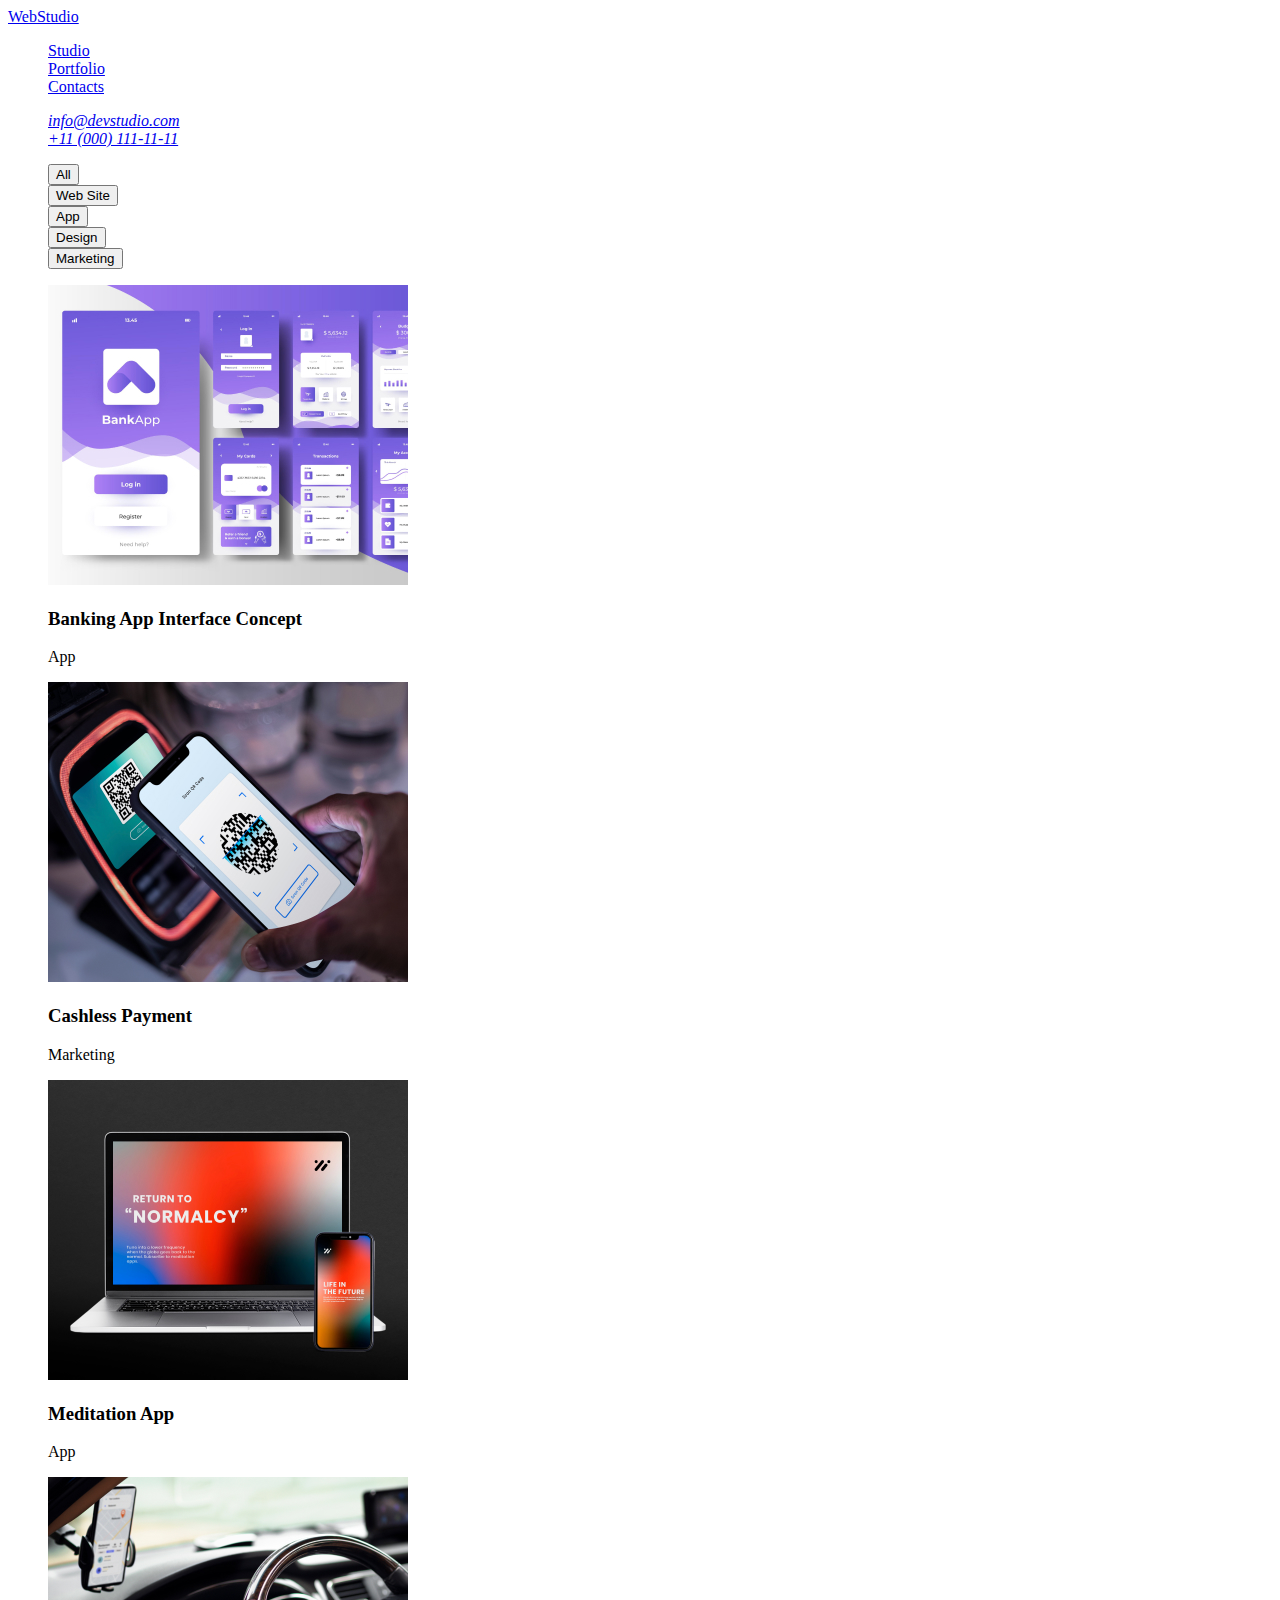
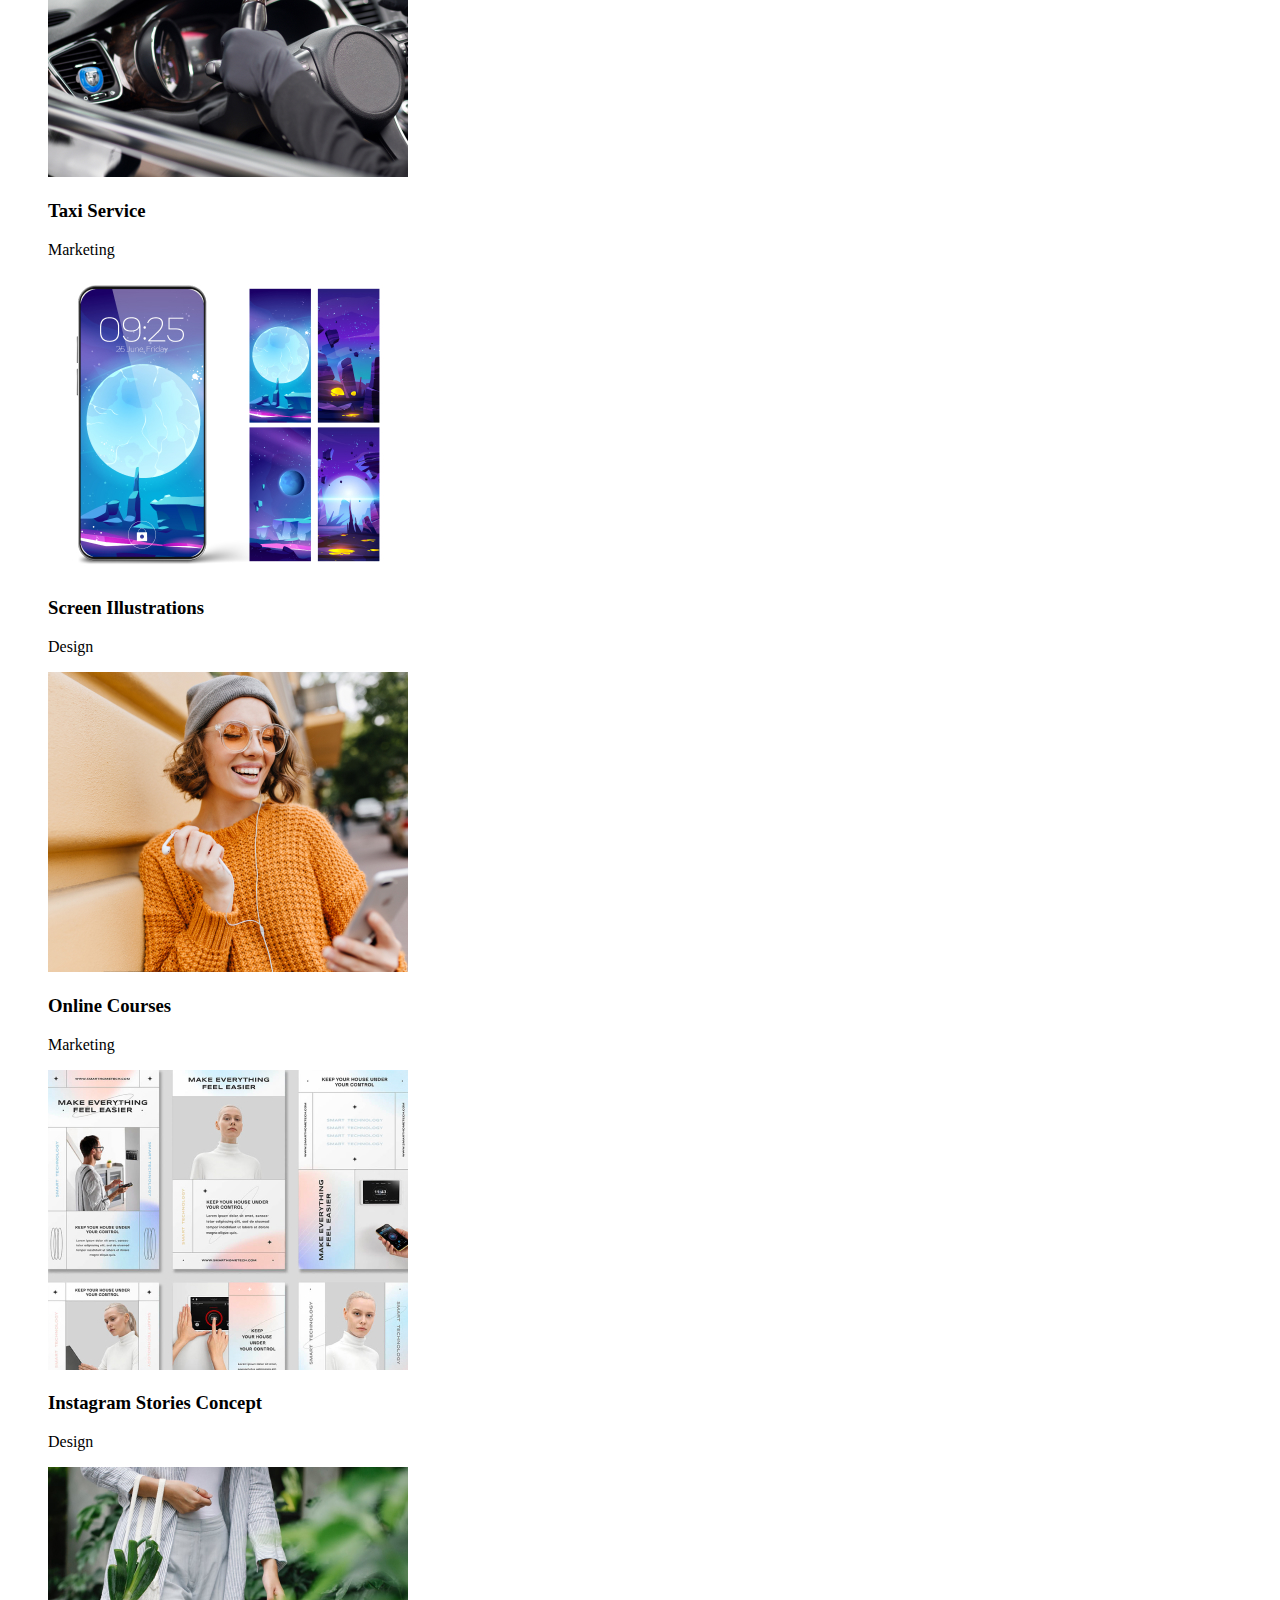
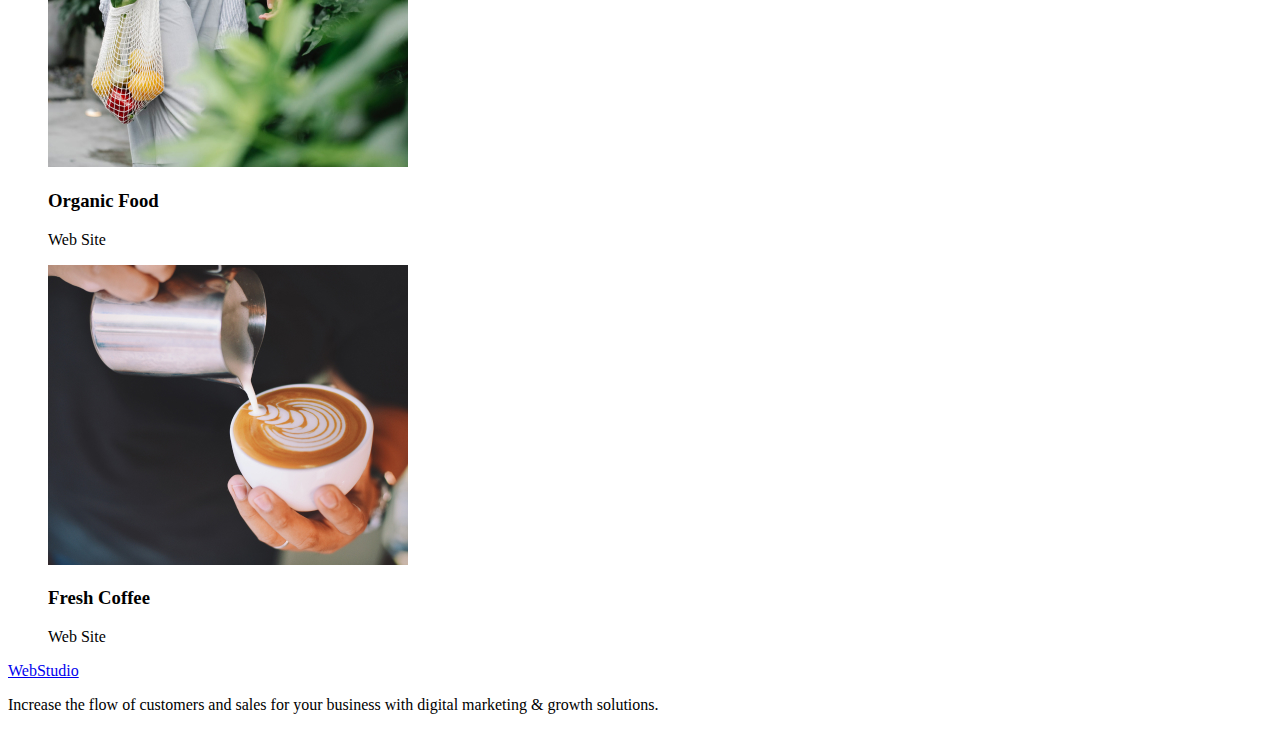
==== portfolio.html @ aa978c08 "Portfoliohtml" ====
<!DOCTYPE html>
<html lang="en">
<head>
    <meta charset="UTF-8">
    <meta http-equiv="X-UA-Compatible" content="IE=edge">
    <meta name="viewport" content="width=device-width, initial-scale=1.0">
    <title>Web Studio</title>
</head>

<!-- Portfolio -->
<body>
    <!-- Top Line -->
    <header>
        <!--Navigation menu-->
        <nav>
            <a href="./index.html">WebStudio</a>
            <ul style="list-style-type:none;">
                <Li><a href="/">Studio</a></Li>
                <li><a href="/">Portfolio</a></li>
                <li><a href="/">Contacts</a></li>
            </ul>
        </nav>
        <!--contacts-->
        <address>
            <ul style="list-style-type: none;">
                <li><a href="mailto:info@devstudio.com">info@devstudio.com</a></li>
                <li><a href="tel:+110001111111">+11 (000) 111-11-11</a></li>
            </ul>
        </address>
    </header>

    <!-- second page -->
    <main>
        <!-- Filters -->
        <section>
            <ul style="list-style-type:none;">
                <Li><button type="button">All</button></Li>
                <Li><button type="button">Web Site</button></Li>
                <Li><button type="button">App</button></Li>
                <Li><button type="button">Design</button></Li>
                <Li><button type="button">Marketing</button></Li>
            </ul>
        </section>

        <!-- Row 1 -->
        <section>
            <ul style="list-style-type:none;">
                <li>
                    <img src="./images/BankingApp.jpg" alt="Interface Concept">
                    <h3>Banking App Interface Concept</h3>
                    <p>App</p>
                </li>
                <li>
                    <img src="./images/CashlessPayment.jpg" alt="Payment">
                    <h3>Cashless Payment</h3>
                    <p>Marketing</p>
                </li>
                <li>
                    <img src="./images/MeditationApp.jpg" alt="Meditation App">
                    <h3>Meditation App</h3>
                    <p>App</p>
                </li>
            </ul>
        </section>

        <!-- Row 2 -->
        <section>
            <ul style="list-style-type:none;">
                <li>
                    <img src="./images/TaxiService.jpg" alt="Taxi">
                    <h3>Taxi Service</h3>
                    <p>Marketing</p>
                </li>
                <li>
                    <img src="./images/ScreenIllustrations.jpg" alt="Screen">
                    <h3>Screen Illustrations</h3>
                    <p>Design</p>
                </li>
                <li>
                    <img src="./images/OnlineCourses.jpg" alt="Courses">
                    <h3>Online Courses</h3>
                    <p>Marketing</p>
                </li>
        </section>

        <!-- Row 3 -->
        <section>
            <ul style="list-style-type:none;">
                <li>
                    <img src="./images/InstagramStories.jpg" alt="InstaStories">
                    <h3>Instagram Stories Concept</h3>
                    <p>Design</p>
                </li>
                <li>
                    <img src="./images/OrganicFood.jpg" alt="Food">
                    <h3>Organic Food</h3>
                    <p>Web Site</p>
                </li>
                <li>
                    <img src="./images/FreshCoffee.jpg" alt="Coffee">
                    <h3>Fresh Coffee</h3>
                    <p>Web Site</p>
                </li>
        </section>

    </main>

    <!-- Footer -->
    <footer>
        <a href="./index.html">WebStudio</a>
        <p>Increase the flow of customers and sales for your business with digital marketing & growth solutions.</p>
    </footer>

</body>
</html>
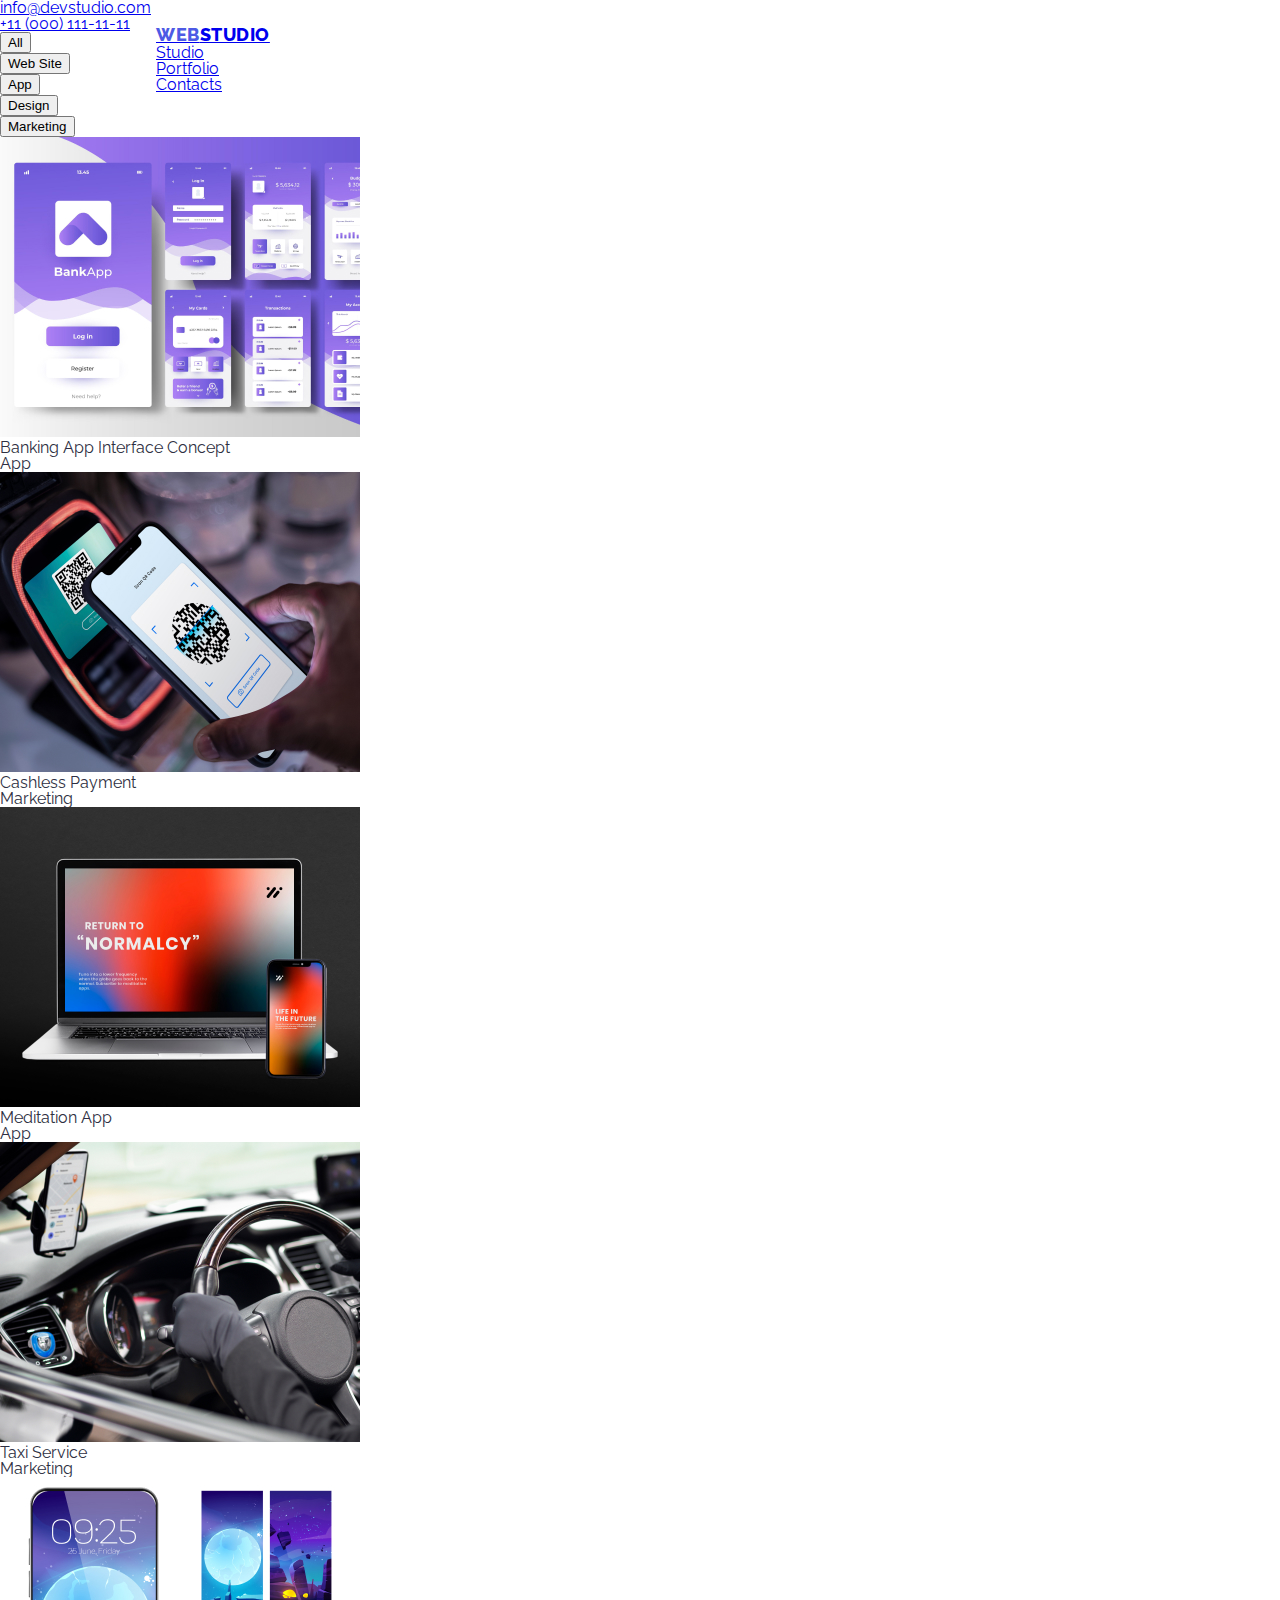
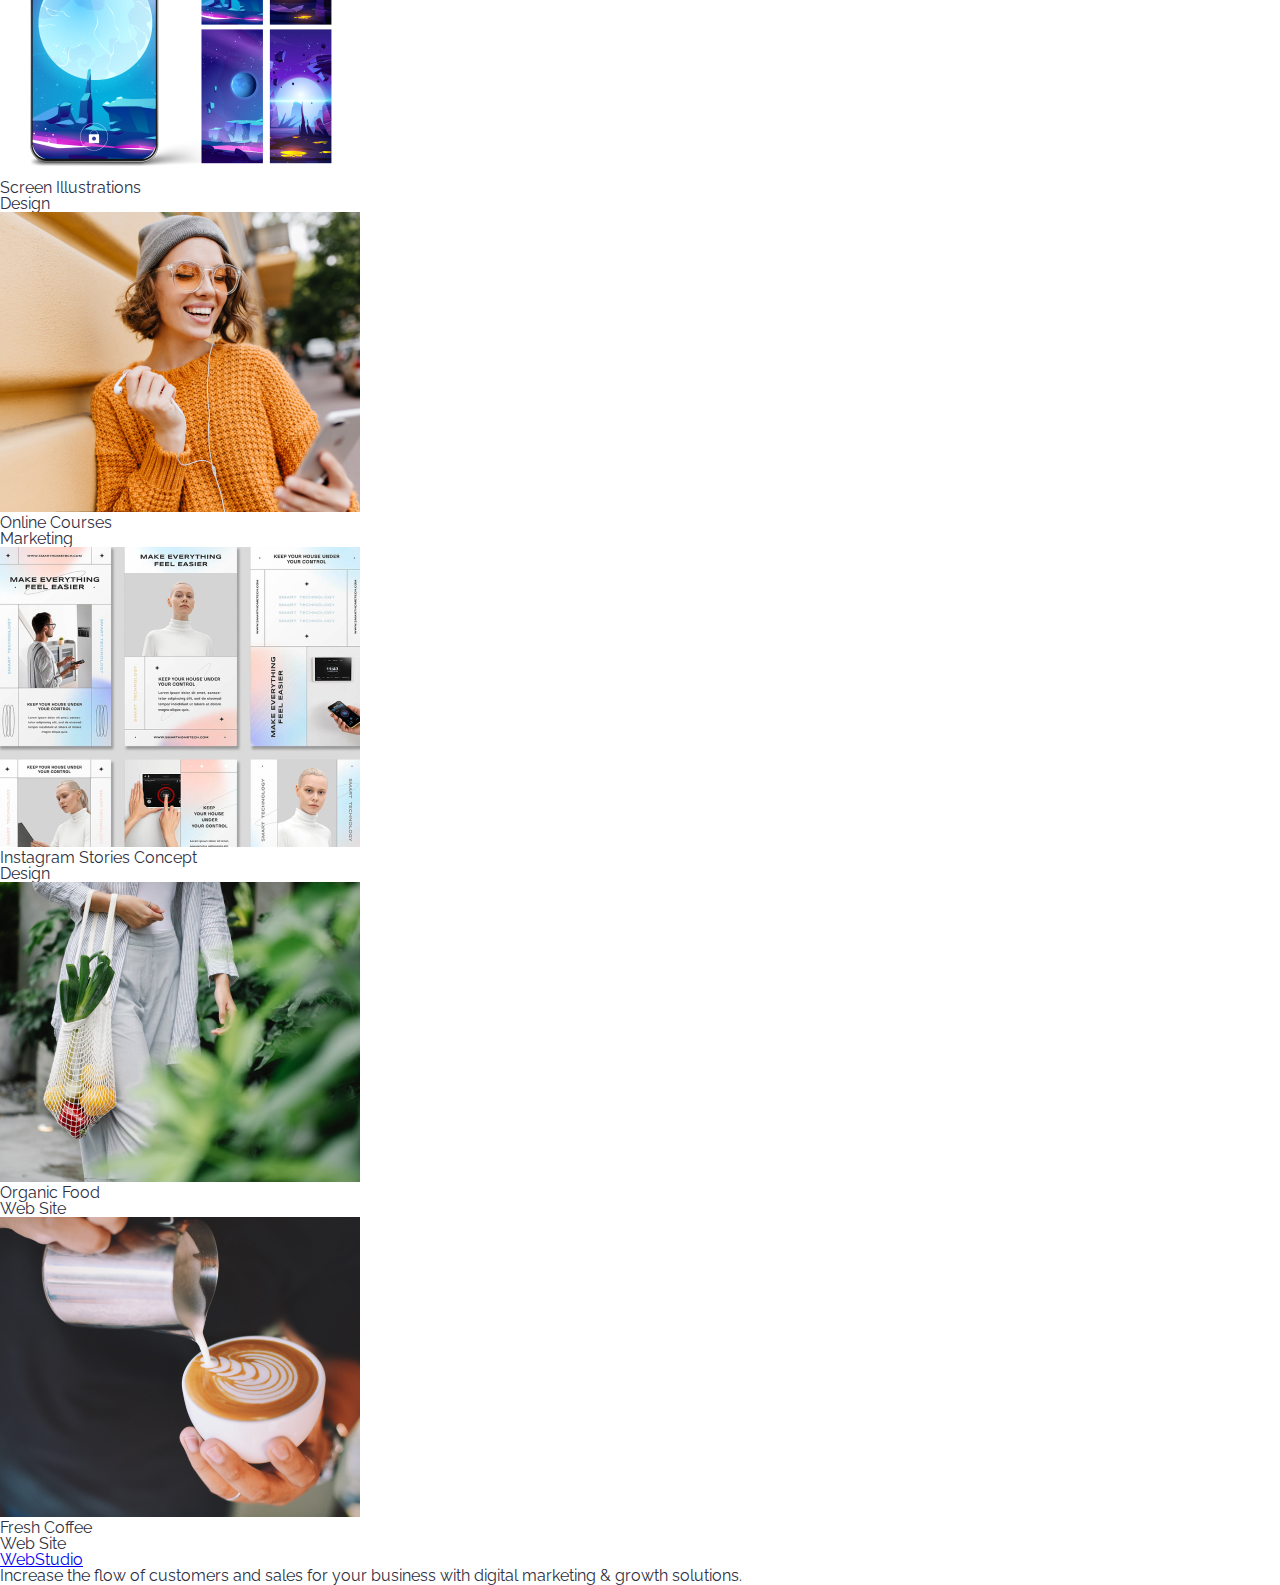
==== commit 1d20ee5d: "css start" ====
--- a/portfolio.html
+++ b/portfolio.html
@@ -4,25 +4,33 @@
     <meta charset="UTF-8">
     <meta http-equiv="X-UA-Compatible" content="IE=edge">
     <meta name="viewport" content="width=device-width, initial-scale=1.0">
+
+    <link rel="preconnect" href="https://fonts.googleapis.com">
+    <link rel="preconnect" href="https://fonts.gstatic.com" crossorigin>
+    <link href="https://fonts.googleapis.com/css2?family=Raleway:wght@800&family=Roboto:wght@400;500;700;900&display=swap"
+        rel="stylesheet">
+
+    <link rel="stylesheet" href="./css/reset.css">
+    <link rel="stylesheet" href="./css/styles.css">
     <title>Web Studio</title>
 </head>
 
 <!-- Portfolio -->
 <body>
     <!-- Top Line -->
-    <header>
+    <header class="header">
         <!--Navigation menu-->
-        <nav>
-            <a href="./index.html">WebStudio</a>
-            <ul style="list-style-type:none;">
-                <Li><a href="/">Studio</a></Li>
-                <li><a href="/">Portfolio</a></li>
-                <li><a href="/">Contacts</a></li>
+        <nav class="Navigation">
+            <a class="header-logo" href="./index.html"><span class="fraction-logo">Web</span>Studio</a>
+            <ul class="Navigation-menu" style="list-style-type:none;">
+                <Li class="Navigation-list"><a href="http://127.0.0.1:5500/index.html">Studio</a></Li>
+                <li class="Navigation-list"><a href="http://127.0.0.1:5500/portfolio.html">Portfolio</a></li>
+                <li class="Navigation-list"><a href="/">Contacts</a></li>
             </ul>
         </nav>
         <!--contacts-->
         <address>
-            <ul style="list-style-type: none;">
+            <ul class="contacts" style="list-style-type: none;">
                 <li><a href="mailto:info@devstudio.com">info@devstudio.com</a></li>
                 <li><a href="tel:+110001111111">+11 (000) 111-11-11</a></li>
             </ul>
@@ -46,17 +54,17 @@
         <section>
             <ul style="list-style-type:none;">
                 <li>
-                    <img src="./images/BankingApp.jpg" alt="Interface Concept">
+                    <img src="./images/BankingApp.jpg" alt="Interface Concept" width="360" height="300">
                     <h3>Banking App Interface Concept</h3>
                     <p>App</p>
                 </li>
                 <li>
-                    <img src="./images/CashlessPayment.jpg" alt="Payment">
+                    <img src="./images/CashlessPayment.jpg" alt="Payment" width="360" height="300">
                     <h3>Cashless Payment</h3>
                     <p>Marketing</p>
                 </li>
                 <li>
-                    <img src="./images/MeditationApp.jpg" alt="Meditation App">
+                    <img src="./images/MeditationApp.jpg" alt="Meditation App" width="360" height="300">
                     <h3>Meditation App</h3>
                     <p>App</p>
                 </li>
@@ -67,17 +75,17 @@
         <section>
             <ul style="list-style-type:none;">
                 <li>
-                    <img src="./images/TaxiService.jpg" alt="Taxi">
+                    <img src="./images/TaxiService.jpg" alt="Taxi" width="360" height="300">
                     <h3>Taxi Service</h3>
                     <p>Marketing</p>
                 </li>
                 <li>
-                    <img src="./images/ScreenIllustrations.jpg" alt="Screen">
+                    <img src="./images/ScreenIllustrations.jpg" alt="Screen" width="360" height="300">
                     <h3>Screen Illustrations</h3>
                     <p>Design</p>
                 </li>
                 <li>
-                    <img src="./images/OnlineCourses.jpg" alt="Courses">
+                    <img src="./images/OnlineCourses.jpg" alt="Courses" width="360" height="300">
                     <h3>Online Courses</h3>
                     <p>Marketing</p>
                 </li>
@@ -87,17 +95,17 @@
         <section>
             <ul style="list-style-type:none;">
                 <li>
-                    <img src="./images/InstagramStories.jpg" alt="InstaStories">
+                    <img src="./images/InstagramStories.jpg" alt="InstaStories" width="360" height="300">
                     <h3>Instagram Stories Concept</h3>
                     <p>Design</p>
                 </li>
                 <li>
-                    <img src="./images/OrganicFood.jpg" alt="Food">
+                    <img src="./images/OrganicFood.jpg" alt="Food" width="360" height="300">
                     <h3>Organic Food</h3>
                     <p>Web Site</p>
                 </li>
                 <li>
-                    <img src="./images/FreshCoffee.jpg" alt="Coffee">
+                    <img src="./images/FreshCoffee.jpg" alt="Coffee" width="360" height="300">
                     <h3>Fresh Coffee</h3>
                     <p>Web Site</p>
                 </li>
--- a/css/styles.css
+++ b/css/styles.css
@@ -0,0 +1,40 @@
+body {
+    font-family: 'Roboto', sans-serif;
+            font-family: 'Raleway', sans-serif;
+    color: #2E2F42;
+}
+
+/*Navigation menu*/
+.Navigation {
+    position: absolute;
+        width: 115px;
+        height: 24px;
+        left: 156px;
+        top: 24px;
+
+}
+
+.header-logo {
+    font-family: 'Raleway';
+        font-style: normal;
+        font-weight: 800;
+        font-size: 18px;
+        line-height: 21px;
+        display: flex;
+        align-items: center;
+        letter-spacing: 0.03em;
+        text-transform: uppercase;
+}
+
+.fraction-logo {
+    color: #4D5AE5;
+}
+
+
+
+
+
+
+
+
+
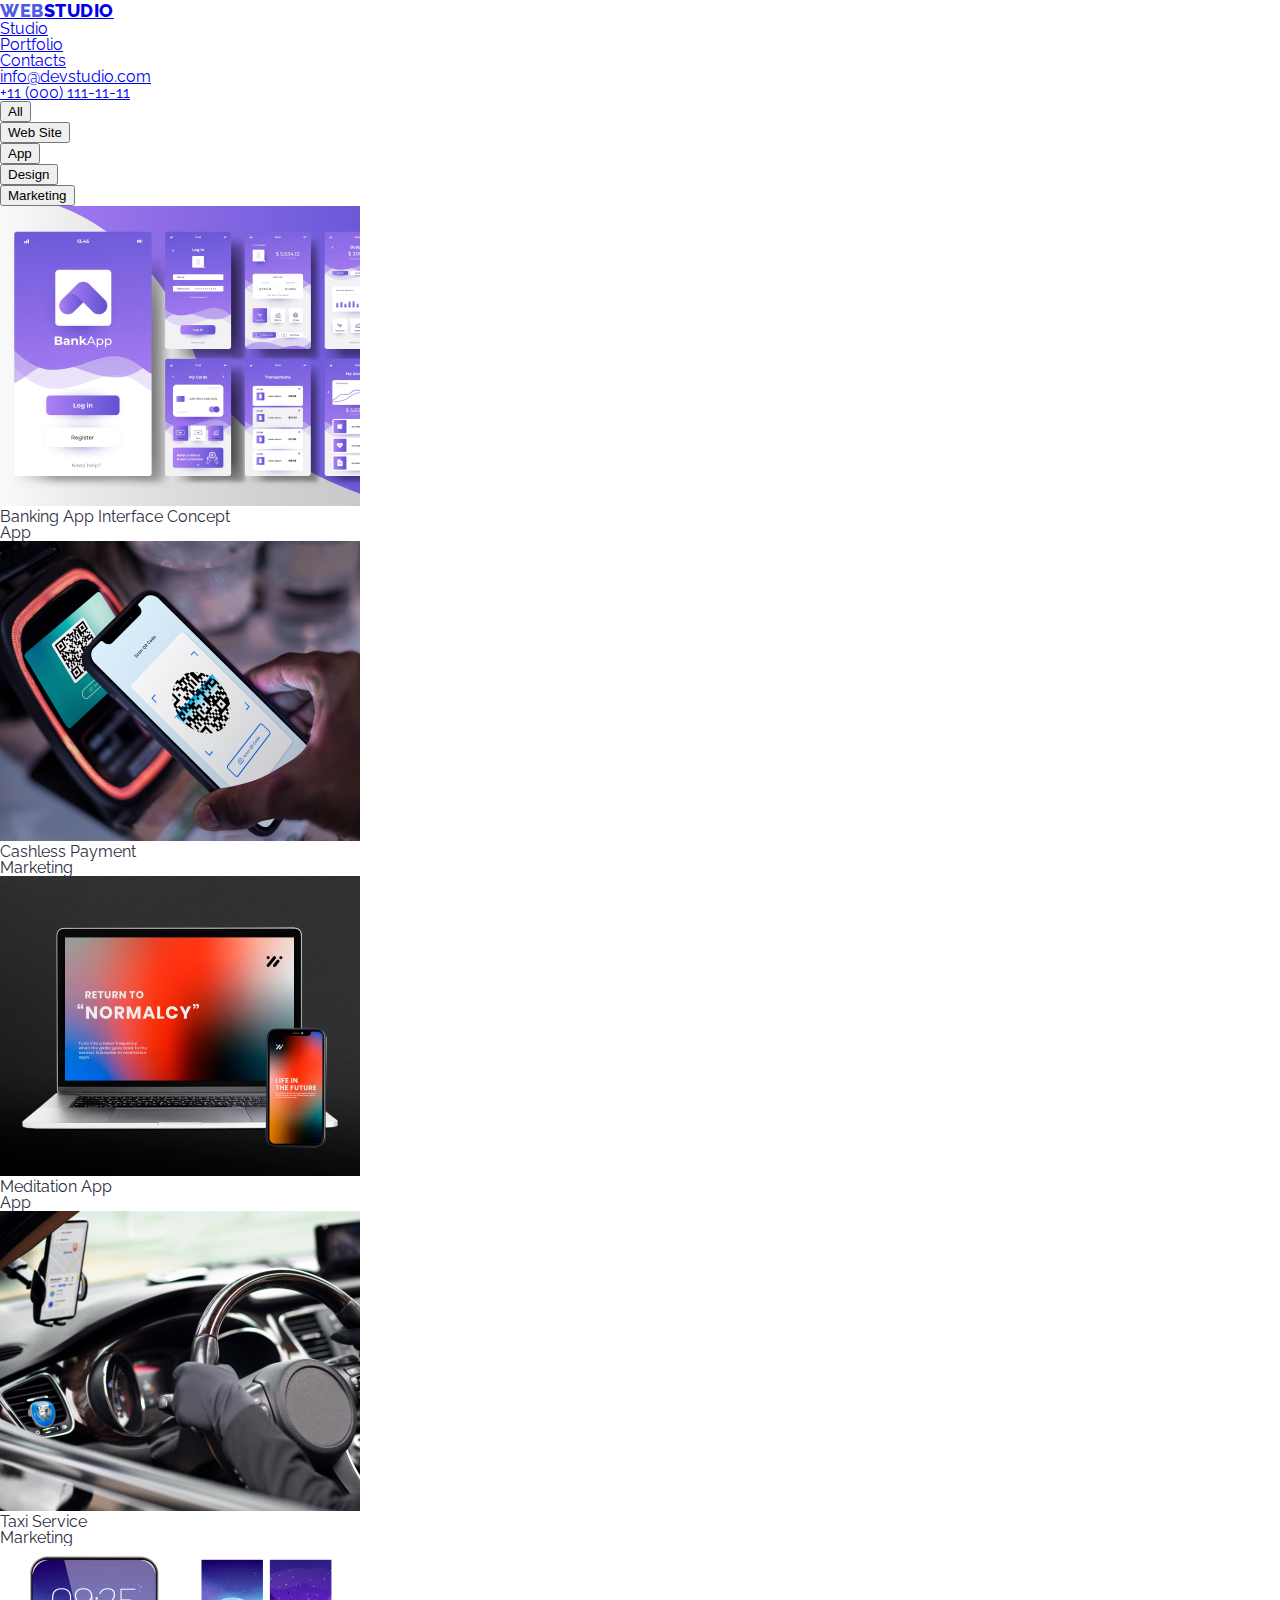
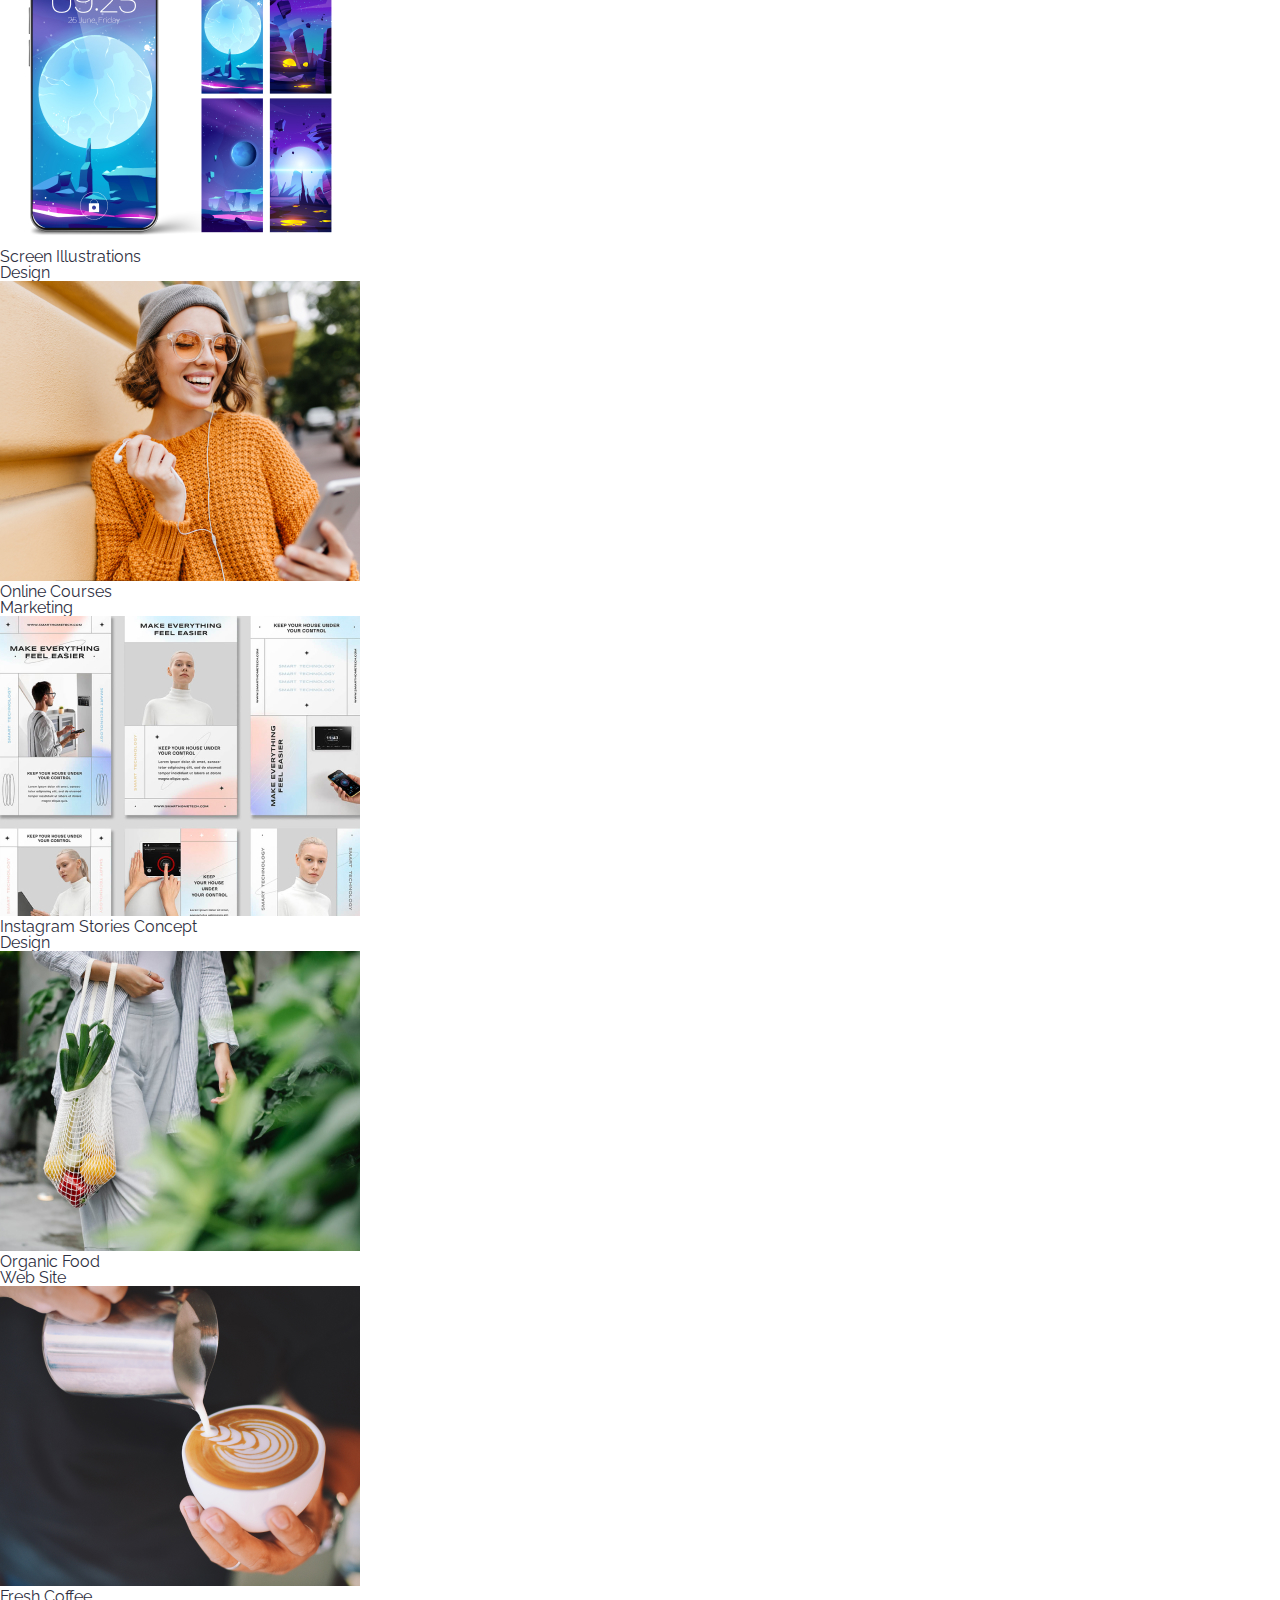
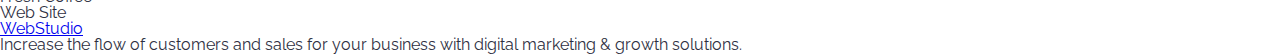
==== commit c1831a50: "second page name style" ====
--- a/portfolio.html
+++ b/portfolio.html
@@ -18,7 +18,7 @@
 <!-- Portfolio -->
 <body>
     <!-- Top Line -->
-    <header class="header">
+    <header>
         <!--Navigation menu-->
         <nav class="Navigation">
             <a class="header-logo" href="./index.html"><span class="fraction-logo">Web</span>Studio</a>
@@ -31,8 +31,8 @@
         <!--contacts-->
         <address>
             <ul class="contacts" style="list-style-type: none;">
-                <li><a href="mailto:info@devstudio.com">info@devstudio.com</a></li>
-                <li><a href="tel:+110001111111">+11 (000) 111-11-11</a></li>
+                <li class="contacts-mail"><a href="mailto:info@devstudio.com">info@devstudio.com</a></li>
+                <li class="contacts-tel"><a href="tel:+110001111111">+11 (000) 111-11-11</a></li>
             </ul>
         </address>
     </header>
@@ -40,13 +40,13 @@
     <!-- second page -->
     <main>
         <!-- Filters -->
-        <section>
-            <ul style="list-style-type:none;">
-                <Li><button type="button">All</button></Li>
-                <Li><button type="button">Web Site</button></Li>
-                <Li><button type="button">App</button></Li>
-                <Li><button type="button">Design</button></Li>
-                <Li><button type="button">Marketing</button></Li>
+        <section class="Filters">
+            <ul class="Filters-menu" style="list-style-type:none;">
+                <Li class="Filters-one-button"><button type="button">All</button></Li>
+                <Li class="Filters-two-button"><button type="button">Web Site</button></Li>
+                <Li class="Filters-three-button"><button type="button">App</button></Li>
+                <Li class="Filters-four-button"><button type="button">Design</button></Li>
+                <Li class="Filters-five-button"><button type="button">Marketing</button></Li>
             </ul>
         </section>
 
--- a/css/styles.css
+++ b/css/styles.css
@@ -5,14 +5,8 @@
 }
 
 /*Navigation menu*/
-.Navigation {
-    position: absolute;
-        width: 115px;
-        height: 24px;
-        left: 156px;
-        top: 24px;
 
-}
+.Navigation {}
 
 .header-logo {
     font-family: 'Raleway';
@@ -30,11 +24,71 @@
     color: #4D5AE5;
 }
 
+.Navigation-menu {}
+.Navigation-list-one {}
+.Navigation-list-two {}
+.Navigation-list-three {}
 
+/*contacts*/
 
+.contacts {}
+.contacts-mail {}
+.contacts-tel {}
 
+/*hero image*/
 
+.hero-section {}
+.hero-title {}
+.hero-button {}
 
+/*description*/
 
+.description-title {}
+.one-list {}
+.Strategy {}
+.Strategy-parag {}
+.Punctuality {}
+.Punctuality-parag {}
+.Diligence {}
+.Diligence-parag {}
+.Technologies {}
+.Technologies-parag {}
 
+/*presentation section*/
 
+.presentation-title {}
+.presentation-list {}
+
+/*Team*/
+
+.Team {}
+.Team-title {}
+.Team-list {}
+.one-name-photo {}
+.one-name {}
+.one-name-prof {}
+.two-name-photo {}
+.two-name {}
+.two-name-prof {}
+.three-name-photo {}
+.three-name {}
+.three-name-prof {}
+.four-name-photo {}
+.four-name {}
+.four-name-prof {}
+
+/*Footer*/
+
+.footer {}
+.footer-logo {}
+.footer-parag {}
+
+/*second page*/
+
+/*Filters*/
+
+/*Row 1*/
+
+/*Row 2*/
+
+/*Row 3*/
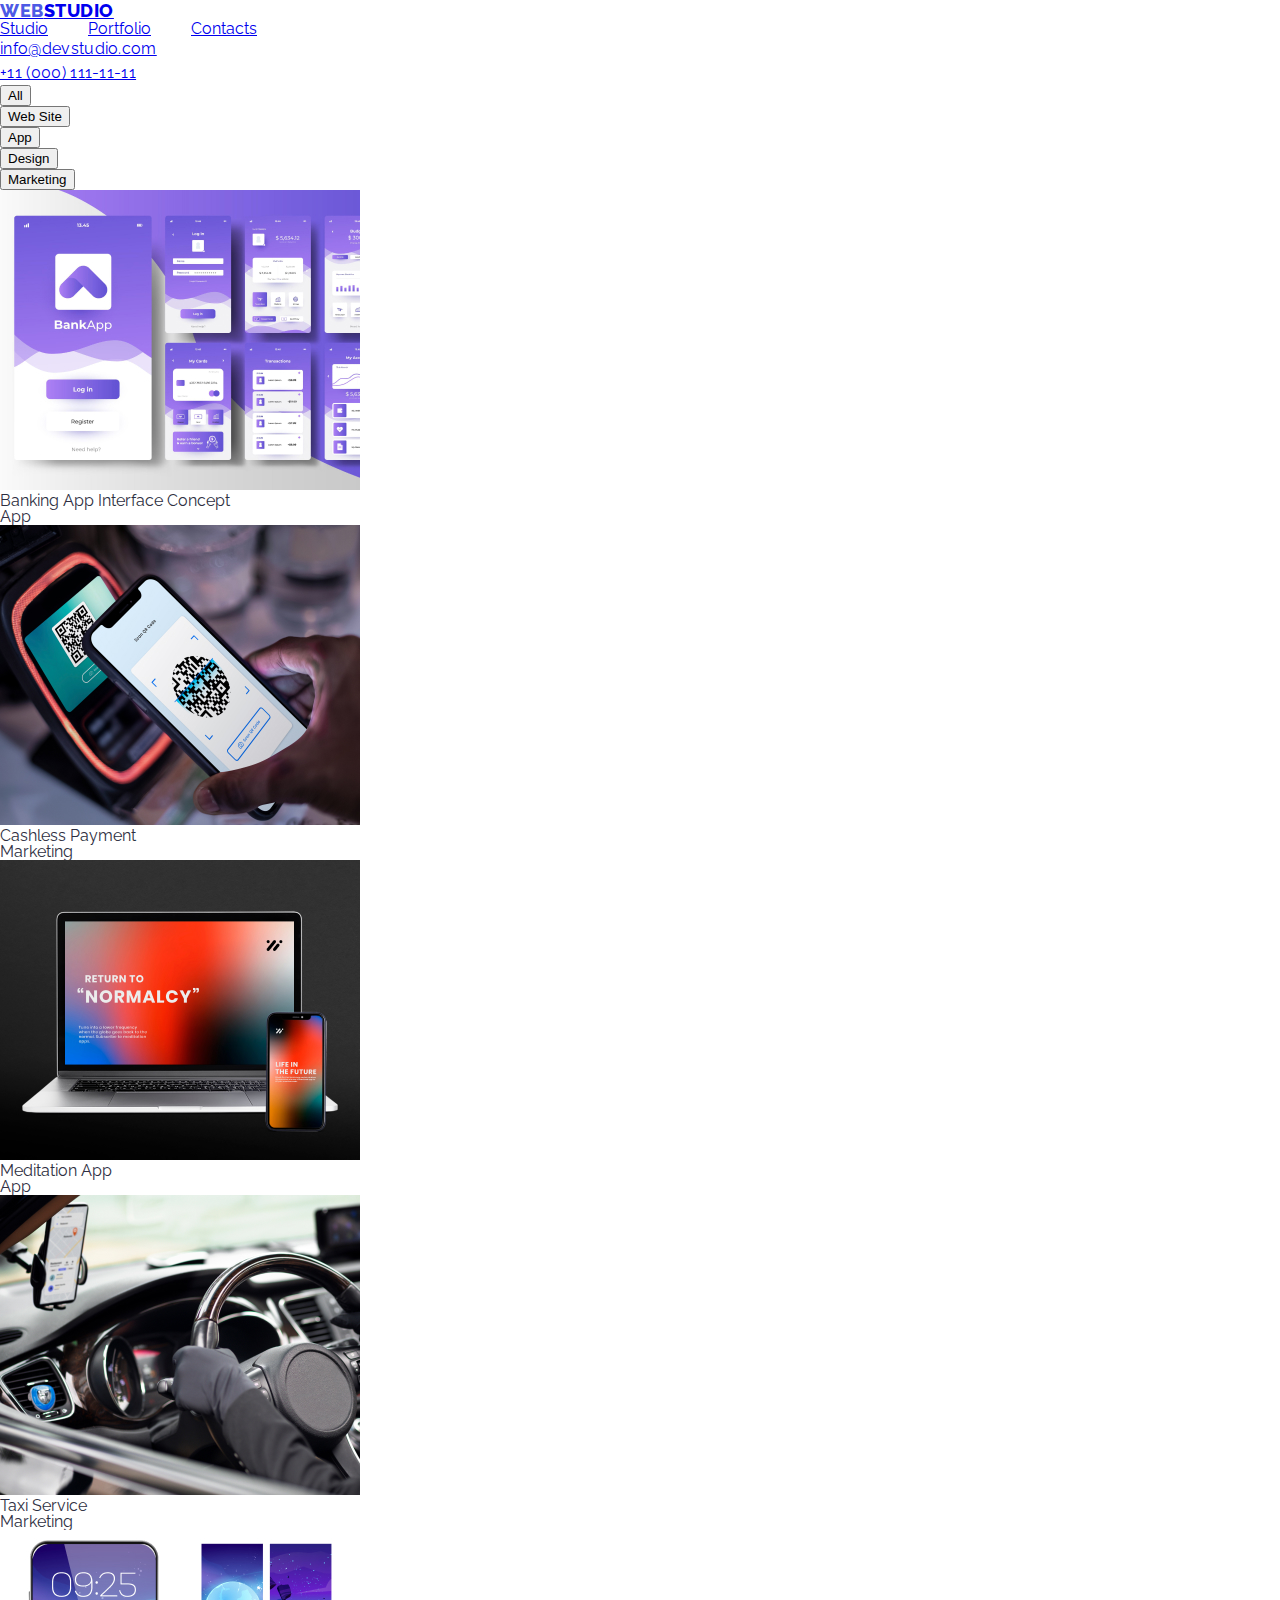
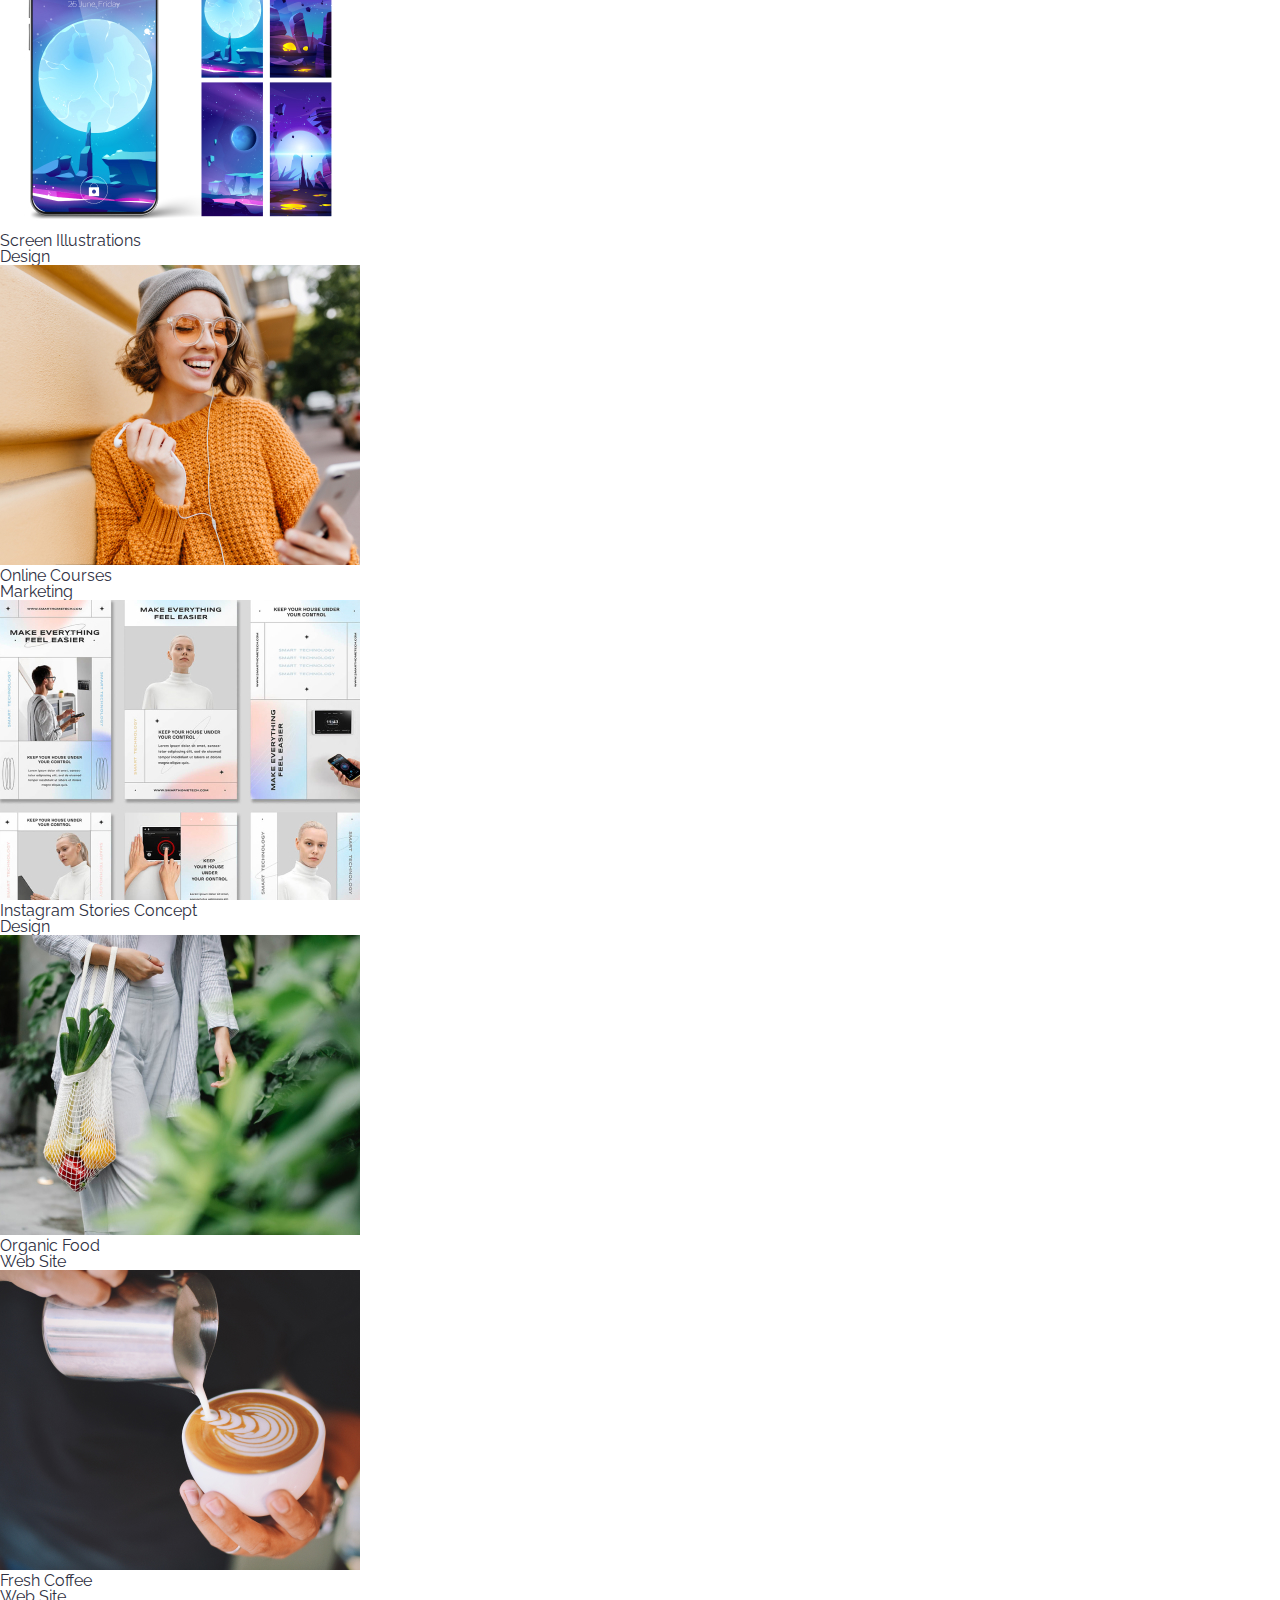
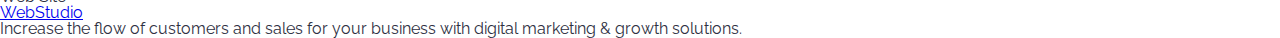
==== commit 3d5f83b3: "styles" ====
--- a/portfolio.html
+++ b/portfolio.html
@@ -52,71 +52,73 @@
 
         <!-- Row 1 -->
         <section>
-            <ul style="list-style-type:none;">
+            <ul class="row-one" style="list-style-type:none;">
                 <li>
-                    <img src="./images/BankingApp.jpg" alt="Interface Concept" width="360" height="300">
-                    <h3>Banking App Interface Concept</h3>
-                    <p>App</p>
+                    <img class="interface-concept" src="./images/BankingApp.jpg" alt="Interface Concept" width="360" height="300">
+                    <h3 class="title-concept">Banking App Interface Concept</h3>
+                    <p class="list-concept">App</p>
                 </li>
                 <li>
-                    <img src="./images/CashlessPayment.jpg" alt="Payment" width="360" height="300">
-                    <h3>Cashless Payment</h3>
-                    <p>Marketing</p>
+                    <img class="Payment" src="./images/CashlessPayment.jpg" alt="Payment" width="360" height="300">
+                    <h3 class="title-Payment">Cashless Payment</h3>
+                    <p class="list-Payment">Marketing</p>
                 </li>
                 <li>
-                    <img src="./images/MeditationApp.jpg" alt="Meditation App" width="360" height="300">
-                    <h3>Meditation App</h3>
-                    <p>App</p>
+                    <img class="Meditation" src="./images/MeditationApp.jpg" alt="Meditation App" width="360" height="300">
+                    <h3 class="title-Meditation">Meditation App</h3>
+                    <p class="list-Meditation">App</p>
                 </li>
             </ul>
         </section>
 
         <!-- Row 2 -->
         <section>
-            <ul style="list-style-type:none;">
+            <ul class="row-two" style="list-style-type:none;">
                 <li>
-                    <img src="./images/TaxiService.jpg" alt="Taxi" width="360" height="300">
-                    <h3>Taxi Service</h3>
-                    <p>Marketing</p>
+                    <img class="Taxi" src="./images/TaxiService.jpg" alt="Taxi" width="360" height="300">
+                    <h3 class="title-Taxi">Taxi Service</h3>
+                    <p class="list-Taxi">Marketing</p>
                 </li>
                 <li>
-                    <img src="./images/ScreenIllustrations.jpg" alt="Screen" width="360" height="300">
-                    <h3>Screen Illustrations</h3>
-                    <p>Design</p>
+                    <img class="Screen" src="./images/ScreenIllustrations.jpg" alt="Screen" width="360" height="300">
+                    <h3 class="title-Screen">Screen Illustrations</h3>
+                    <p class="list-Screenccdhde">Design</p>
                 </li>
                 <li>
-                    <img src="./images/OnlineCourses.jpg" alt="Courses" width="360" height="300">
-                    <h3>Online Courses</h3>
-                    <p>Marketing</p>
+                    <img class="Courses" src="./images/OnlineCourses.jpg" alt="Courses" width="360" height="300">
+                    <h3 class="title-Courses">Online Courses</h3>
+                    <p class="list-Courses">Marketing</p>
                 </li>
+            </ul>
         </section>
 
         <!-- Row 3 -->
         <section>
-            <ul style="list-style-type:none;">
+            <ul class="row-three" style="list-style-type:none;">
                 <li>
-                    <img src="./images/InstagramStories.jpg" alt="InstaStories" width="360" height="300">
-                    <h3>Instagram Stories Concept</h3>
-                    <p>Design</p>
+                    <img class="InstaStories" src="./images/InstagramStories.jpg" alt="InstaStories" width="360" height="300">
+                    <h3 class="title-InstaStories">Instagram Stories Concept</h3>
+                    <p class="list-InstaStories">Design</p>
                 </li>
                 <li>
-                    <img src="./images/OrganicFood.jpg" alt="Food" width="360" height="300">
-                    <h3>Organic Food</h3>
-                    <p>Web Site</p>
+                    <img class="Food" src="./images/OrganicFood.jpg" alt="Food" width="360" height="300">
+                    <h3 class="title-Food">Organic Food</h3>
+                    <p class="list-Food">Web Site</p>
                 </li>
                 <li>
-                    <img src="./images/FreshCoffee.jpg" alt="Coffee" width="360" height="300">
-                    <h3>Fresh Coffee</h3>
-                    <p>Web Site</p>
+                    <img class="Coffee" src="./images/FreshCoffee.jpg" alt="Coffee" width="360" height="300">
+                    <h3 class="title-Coffee">Fresh Coffee</h3>
+                    <p class="list-Coffee">Web Site</p>
                 </li>
+            </ul>
         </section>
 
     </main>
 
     <!-- Footer -->
-    <footer>
-        <a href="./index.html">WebStudio</a>
-        <p>Increase the flow of customers and sales for your business with digital marketing & growth solutions.</p>
+    <footer class="footer">
+        <a class="footer-logo" href="./index.html">WebStudio</a>
+        <p class="footer-parag">Increase the flow of customers and sales for your business with digital marketing & growth solutions.</p>
     </footer>
 
 </body>
--- a/css/styles.css
+++ b/css/styles.css
@@ -1,6 +1,7 @@
 body {
     font-family: 'Roboto', sans-serif;
             font-family: 'Raleway', sans-serif;
+            font-style: normal;
     color: #2E2F42;
 }
 
@@ -10,71 +11,288 @@
 
 .header-logo {
     font-family: 'Raleway';
-        font-style: normal;
-        font-weight: 800;
-        font-size: 18px;
-        line-height: 21px;
-        display: flex;
-        align-items: center;
-        letter-spacing: 0.03em;
-        text-transform: uppercase;
+    font-style: normal;
+    font-weight: 800;
+    font-size: 18px;
+    line-height: 21px;
+    display: flex;
+    align-items: center;
+    letter-spacing: 0.03em;
+    text-transform: uppercase;
 }
 
 .fraction-logo {
     color: #4D5AE5;
 }
 
-.Navigation-menu {}
-.Navigation-list-one {}
-.Navigation-list-two {}
-.Navigation-list-three {}
+.Navigation-menu {
+    display: flex;
+    flex-direction: row;
+    align-items: flex-start;
+    padding: 0px;
+    gap: 40px;
+}
+.Navigation-list-one {
+    font-weight: 500;
+    font-size: 16px;
+    line-height: 24px;
+    letter-spacing: 0.02em;
+    width: 48px;
+    height: 24px;
+    color: #2E2F42;
+}
+.Navigation-list-two {
+    font-weight: 500;
+    font-size: 16px;
+    line-height: 24px;
+    letter-spacing: 0.02em;
+    width: 66px;
+    height: 24px;
+    color: #2E2F42;
+}
+.Navigation-list-three {
+    font-weight: 500;
+    font-size: 16px;
+    line-height: 24px;
+    letter-spacing: 0.02em;
+    width: 67px;
+    height: 24px;
+    color: #2E2F42;
+}
 
 /*contacts*/
 
-.contacts {}
+.contacts {
+    font-weight: 400;
+    font-size: 16px;
+    line-height: 24px;
+    letter-spacing: 0.02em;
+    color: #434455;
+}
 .contacts-mail {}
 .contacts-tel {}
 
 /*hero image*/
 
-.hero-section {}
-.hero-title {}
-.hero-button {}
+.hero-section {
+    width: 1440px;
+    height: 600px;
+    left: 0px;
+    top: 72px;
+    background: #2E2F42;
+}
+.hero-title {
+    font-weight: 700;
+    font-size: 56px;
+    line-height: 60px;
+    text-align: center;
+    letter-spacing: 0.02em;
+    color: #FFFFFF;
+}
+.hero-button {
+    width: 169px;
+    height: 56px;
+    left: 636px;
+    top: 428px;
+    background: #4D5AE5;
+    box-shadow: 0px 4px 4px rgba(0, 0, 0, 0.15);
+    border-radius: 4px;
+}
+.hero-button-text {
+    font-weight: 500;
+    font-size: 16px;
+    line-height: 24px;
+    display: flex;
+    align-items: center;
+    letter-spacing: 0.04em;
+    color: #FFFFFF;
+    flex: none;
+    order: 0;
+    flex-grow: 0;
+}
 
 /*description*/
 
 .description-title {}
 .one-list {}
-.Strategy {}
-.Strategy-parag {}
-.Punctuality {}
-.Punctuality-parag {}
-.Diligence {}
-.Diligence-parag {}
-.Technologies {}
-.Technologies-parag {}
+.Strategy {
+    font-weight: 500;
+    font-size: 20px;
+    line-height: 24px;
+    letter-spacing: 0.02em;
+    flex: none;
+    order: 0;
+    flex-grow: 0;
+}
+.Strategy-parag {
+    font-weight: 400;
+    font-size: 16px;
+    line-height: 24px;
+    letter-spacing: 0.02em;
+    color: #434455;
+    flex: none;
+    order: 1;
+    flex-grow: 0;
+}
+.Punctuality {
+    font-weight: 500;
+    font-size: 20px;
+    line-height: 24px;
+    letter-spacing: 0.02em;
+    flex: none;
+    order: 0;
+    flex-grow: 0;
+}
+.Punctuality-parag {
+    font-weight: 400;
+    font-size: 16px;
+    line-height: 24px;
+    letter-spacing: 0.02em;
+    color: #434455;
+    flex: none;
+    order: 1;
+    flex-grow: 0;
+}
+.Diligence {
+    font-weight: 500;
+    font-size: 20px;
+    line-height: 24px;
+    letter-spacing: 0.02em;
+    flex: none;
+    order: 0;
+    flex-grow: 0;
+}
+.Diligence-parag {
+    font-weight: 400;
+    font-size: 16px;
+    line-height: 24px;
+    letter-spacing: 0.02em;
+    color: #434455;
+    flex: none;
+    order: 1;
+    flex-grow: 0;
+}
+.Technologies {
+    font-weight: 500;
+    font-size: 20px;
+    line-height: 24px;
+    letter-spacing: 0.02em;
+    flex: none;
+    order: 0;
+    flex-grow: 0;
+}
+.Technologies-parag {
+    font-weight: 400;
+    font-size: 16px;
+    line-height: 24px;
+    letter-spacing: 0.02em;
+    color: #434455;
+    flex: none;
+    order: 1;
+    flex-grow: 0;
+}
 
 /*presentation section*/
 
-.presentation-title {}
+.presentation-title {
+    font-weight: 700;
+    font-size: 36px;
+    line-height: 40px;
+    text-align: center;
+    letter-spacing: 0.02em;
+    text-transform: capitalize;
+}
 .presentation-list {}
 
 /*Team*/
 
 .Team {}
-.Team-title {}
+.Team-title {
+    font-weight: 700;
+    font-size: 36px;
+    line-height: 40px;
+    text-align: center;
+    letter-spacing: 0.02em;
+    text-transform: capitalize;
+}
 .Team-list {}
 .one-name-photo {}
-.one-name {}
-.one-name-prof {}
+.one-name {
+    font-weight: 500;
+    font-size: 20px;
+    line-height: 24px;
+    text-align: center;
+    letter-spacing: 0.02em;
+    flex: none;
+    order: 0;
+    flex-grow: 0;
+}
+.one-name-prof {
+    font-weight: 400;
+    font-size: 16px;
+    line-height: 24px;
+    text-align: center;
+    letter-spacing: 0.02em;
+    color: #434455;
+    flex: none;
+    order: 1;
+    flex-grow: 0;
+}
 .two-name-photo {}
-.two-name {}
-.two-name-prof {}
+.two-name {
+    font-weight: 500;
+    font-size: 20px;
+    line-height: 24px;
+    text-align: center;
+    letter-spacing: 0.02em;
+    flex: none;
+    order: 0;
+    flex-grow: 0;
+}
+.two-name-prof {
+    font-weight: 400;
+    font-size: 16px;
+    line-height: 24px;
+    text-align: center;
+    letter-spacing: 0.02em;
+    color: #434455;
+    flex: none;
+    order: 1;
+    flex-grow: 0;
+}
 .three-name-photo {}
-.three-name {}
-.three-name-prof {}
+.three-name {
+    font-weight: 500;
+    font-size: 20px;
+    line-height: 24px;
+    text-align: center;
+    letter-spacing: 0.02em;
+    flex: none;
+    order: 0;
+    flex-grow: 0;
+}
+.three-name-prof {
+    font-weight: 400;
+    font-size: 16px;
+    line-height: 24px;
+    text-align: center;
+    letter-spacing: 0.02em;
+    color: #434455;
+    flex: none;
+    order: 1;
+    flex-grow: 0;
+}
 .four-name-photo {}
-.four-name {}
+.four-name {
+    font-weight: 500;
+    font-size: 20px;
+    line-height: 24px;
+    text-align: center;
+    letter-spacing: 0.02em;
+    flex: none;
+    order: 0;
+    flex-grow: 0;
+}
 .four-name-prof {}
 
 /*Footer*/
@@ -86,9 +304,48 @@
 /*second page*/
 
 /*Filters*/
+.Filters {}
+.Filters-menu {}
+.Filters-one-button {}
+.Filters-two-button {}
+.Filters-three-button {}
+.Filters-four-button {}
+.Filters-five-button {}
 
 /*Row 1*/
+.row-one {}
+.interface-concept {}
+.title-concept {}
+.list-concept {}
+.Payment {}
+.title-Payment {}
+.list-Payment {}
+.Meditation {}
+.title-Meditation {}
+.list-Meditation {}
 
 /*Row 2*/
 
+.row-two {}
+.Taxi {}
+.title-Taxi {}
+.list-Taxi {}
+.Screen {}
+.title-Screen {}
+.list-Screenccdhde {}
+.Courses {}
+.title-Courses {}
+.list-Courses {}
+
 /*Row 3*/
+
+.row-three {}
+.InstaStories {}
+.title-InstaStories {}
+.list-InstaStories {}
+.Food {}
+.title-Food {}
+.list-Food {}
+.Coffee {}
+.title-Coffee {}
+.list-Coffee {}
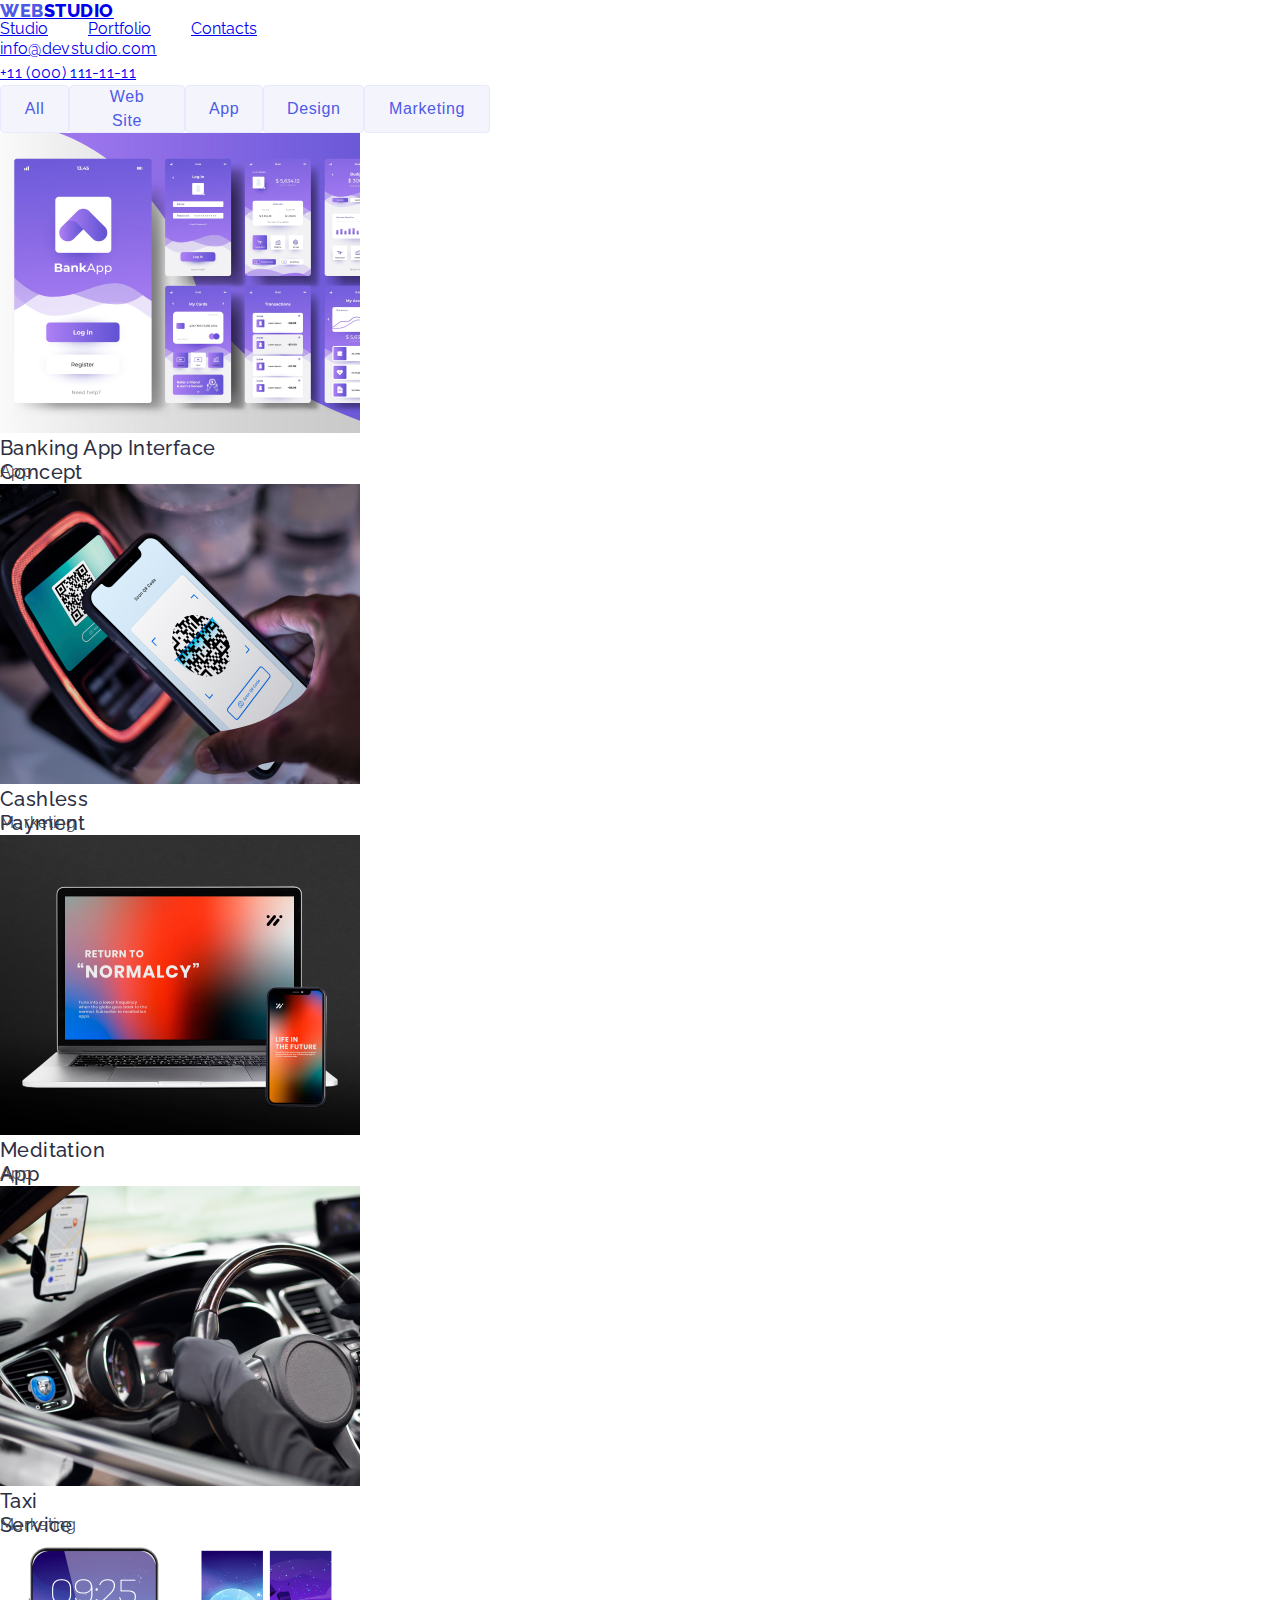
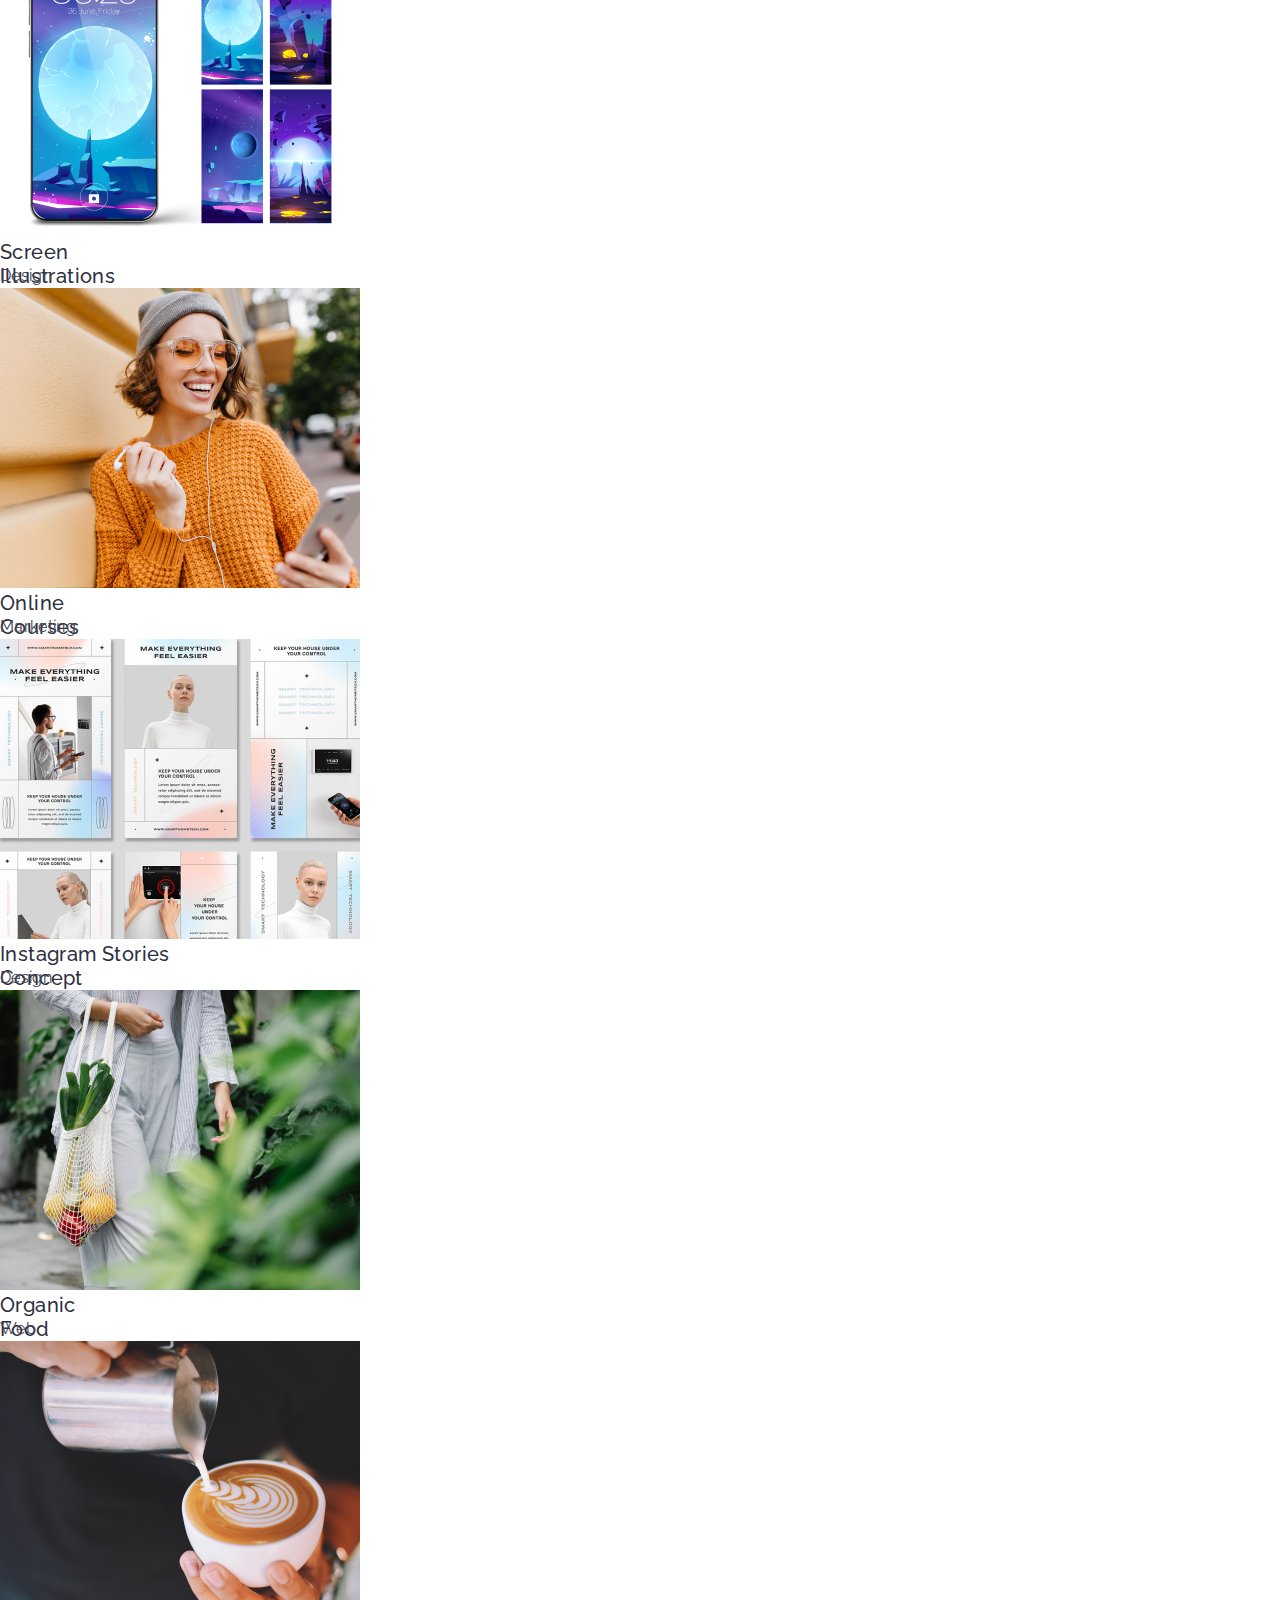
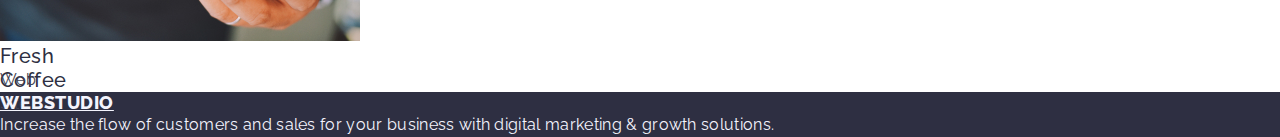
==== commit db98a426: "styles added" ====
--- a/portfolio.html
+++ b/portfolio.html
@@ -42,11 +42,11 @@
         <!-- Filters -->
         <section class="Filters">
             <ul class="Filters-menu" style="list-style-type:none;">
-                <Li class="Filters-one-button"><button type="button">All</button></Li>
-                <Li class="Filters-two-button"><button type="button">Web Site</button></Li>
-                <Li class="Filters-three-button"><button type="button">App</button></Li>
-                <Li class="Filters-four-button"><button type="button">Design</button></Li>
-                <Li class="Filters-five-button"><button type="button">Marketing</button></Li>
+                <Li><button class="Filters-one-button" type="button"><span class="Filters-tekst-all">All</span></button></Li>
+                <Li><button class="Filters-two-button" type="button"><span class="Filters-tekst-wsite">Web Site</span></button></Li>
+                <Li><button class="Filters-three-button" type="button"><span class="Filters-tekst-app">App</span></button></Li>
+                <Li><button class="Filters-four-button" type="button"><span class="Filters-tekst-design">Design</span></button></Li>
+                <Li><button class="Filters-five-button" type="button"><span class="Filters-tekst-marketing">Marketing</span></button></Li>
             </ul>
         </section>
 
--- a/css/styles.css
+++ b/css/styles.css
@@ -206,7 +206,14 @@
 
 /*Team*/
 
-.Team {}
+.Team {
+    position: absolute;
+        width: 1440px;
+        height: 732px;
+        left: 0px;
+        top: 1548px;
+        background: #F4F4FD;
+}
 .Team-title {
     font-weight: 700;
     font-size: 36px;
@@ -293,59 +300,457 @@
     order: 0;
     flex-grow: 0;
 }
-.four-name-prof {}
+.four-name-prof {
+    font-weight: 400;
+    font-size: 16px;
+    line-height: 24px;
+    text-align: center;
+    letter-spacing: 0.02em;
+    color: #434455;
+    flex: none;
+    order: 1;
+    flex-grow: 0;
+}
 
 /*Footer*/
 
-.footer {}
-.footer-logo {}
-.footer-parag {}
+.footer {
+        background: #2E2F42;
+}
+.footer-logo {
+    font-family: 'Raleway';
+    font-style: normal;
+    font-weight: 800;
+    font-size: 18px;
+    line-height: 21px;
+    align-items: center;
+    letter-spacing: 0.03em;
+    text-transform: uppercase;
+    color: #F4F4FD;
+}
+.logo-web {
+    color: #4D5AE5;
+}
+.footer-parag {
+    font-weight: 400;
+    font-size: 16px;
+    line-height: 24px;
+    letter-spacing: 0.02em;
+    color: #F4F4FD;
+}
 
 /*second page*/
 
 /*Filters*/
 .Filters {}
-.Filters-menu {}
-.Filters-one-button {}
-.Filters-two-button {}
-.Filters-three-button {}
-.Filters-four-button {}
-.Filters-five-button {}
+.Filters-menu {
+    display: flex;
+    flex-direction: row;
+    align-items: flex-start;
+}
+.Filters-one-button {
+box-sizing: border-box;
+    display: flex;
+    flex-direction: row;
+    justify-content: center;
+    align-items: center;
+    padding: 12px 24px;
+    width: 69px;
+    height: 48px;
+    background: #F4F4FD;
+    border: 1px solid #E7E9FC;
+    border-radius: 4px;
+    flex: none;
+    order: 0;
+    flex-grow: 0;
+    color: #4D5AE5;
+}
+.Filters-two-button {
+box-sizing: border-box;
+    display: flex;
+    flex-direction: row;
+    justify-content: center;
+    align-items: center;
+    padding: 12px 24px;
+    width: 116px;
+    height: 48px;
+    background: #F4F4FD;
+    border: 1px solid #E7E9FC;
+    border-radius: 4px;
+    flex: none;
+    order: 1;
+    flex-grow: 0;
+    color: #4D5AE5;
+}
+.Filters-three-button {
+    box-sizing: border-box;
+        display: flex;
+        flex-direction: row;
+        justify-content: center;
+        align-items: center;
+        padding: 12px 24px;
+        width: 78px;
+        height: 48px;
+        background: #F4F4FD;
+        border: 1px solid #E7E9FC;
+        border-radius: 4px;
+        flex: none;
+        order: 2;
+        flex-grow: 0;
+        color: #4D5AE5;
+}
+.Filters-four-button {
+    box-sizing: border-box;
+        display: flex;
+        flex-direction: row;
+        justify-content: center;
+        align-items: center;
+        padding: 12px 24px;
+        width: 101px;
+        height: 48px;
+        background: #F4F4FD;
+        border: 1px solid #E7E9FC;
+        border-radius: 4px;
+        flex: none;
+        order: 3;
+        flex-grow: 0;
+        color: #4D5AE5;
+}
+.Filters-five-button {
+    box-sizing: border-box;
+        display: flex;
+        flex-direction: row;
+        justify-content: center;
+        align-items: center;
+        padding: 12px 24px;
+        width: 126px;
+        height: 48px;
+        background: #F4F4FD;
+        border: 1px solid #E7E9FC;
+        border-radius: 4px;
+        flex: none;
+        order: 4;
+        flex-grow: 0;
+        color: #4D5AE5;
+}
+
+.Filters-tekst-all {
+    width: 21px;
+    height: 24px;
+        font-weight: 500;
+        font-size: 16px;
+        line-height: 24px;
+        display: flex;
+        align-items: center;
+        text-align: center;
+        letter-spacing: 0.04em;
+}
+
+.Filters-tekst-wsite {
+    width: 68px;
+    height: 24px;
+        font-weight: 500;
+        font-size: 16px;
+        line-height: 24px;
+        display: flex;
+        align-items: center;
+        text-align: center;
+        letter-spacing: 0.04em;
+}
+.Filters-tekst-app {
+    width: 30px;
+    height: 24px;
+        font-weight: 500;
+        font-size: 16px;
+        line-height: 24px;
+        display: flex;
+        align-items: center;
+        text-align: center;
+        letter-spacing: 0.04em;
+}
+.Filters-tekst-design {
+    width: 53px;
+    height: 24px;
+        font-weight: 500;
+        font-size: 16px;
+        line-height: 24px;
+        display: flex;
+        align-items: center;
+        text-align: center;
+        letter-spacing: 0.04em;
+}
+.Filters-tekst-marketing {
+    width: 78px;
+    height: 24px;
+    font-weight: 500;
+    font-size: 16px;
+    line-height: 24px;
+    display: flex;
+    align-items: center;
+    text-align: center;
+    letter-spacing: 0.04em;
+}
+
+.Filters-one-button:hover {
+color: #FFFFFF;
+    background: #404BBF;
+    border: none;
+    box-shadow: 0px 3px 1px rgba(0, 0, 0, 0.1), 0px 2px 1px rgba(0, 0, 0, 0.08), 0px 2px 2px rgba(0, 0, 0, 0.12);
+}
+.Filters-two-button:hover {
+color: #FFFFFF;
+    background: #404BBF;
+    border: none;
+    box-shadow: 0px 3px 1px rgba(0, 0, 0, 0.1), 0px 2px 1px rgba(0, 0, 0, 0.08), 0px 2px 2px rgba(0, 0, 0, 0.12);
+}
+.Filters-three-button:hover {
+color: #FFFFFF;
+    background: #404BBF;
+    border: none;
+    box-shadow: 0px 3px 1px rgba(0, 0, 0, 0.1), 0px 2px 1px rgba(0, 0, 0, 0.08), 0px 2px 2px rgba(0, 0, 0, 0.12);
+}
+.Filters-four-button:hover {
+color: #FFFFFF;
+    background: #404BBF;
+    border: none;
+    box-shadow: 0px 3px 1px rgba(0, 0, 0, 0.1), 0px 2px 1px rgba(0, 0, 0, 0.08), 0px 2px 2px rgba(0, 0, 0, 0.12);
+}
+.Filters-five-button:hover {
+color: #FFFFFF;
+    background: #404BBF;
+    border: none;
+    box-shadow: 0px 3px 1px rgba(0, 0, 0, 0.1), 0px 2px 1px rgba(0, 0, 0, 0.08), 0px 2px 2px rgba(0, 0, 0, 0.12);
+}
 
 /*Row 1*/
 .row-one {}
 .interface-concept {}
-.title-concept {}
-.list-concept {}
+.title-concept {
+width: 290px;
+height: 24px;
+    font-weight: 500;
+        font-size: 20px;
+        line-height: 24px;
+        letter-spacing: 0.02em;
+        flex: none;
+        order: 0;
+        flex-grow: 0;
+}
+.list-concept {
+    width: 30px;
+        height: 24px;
+        font-weight: 400;
+        font-size: 16px;
+        line-height: 24px;
+        letter-spacing: 0.02em;
+        color: #434455;
+        flex: none;
+        order: 1;
+        flex-grow: 0;
+}
+
 .Payment {}
-.title-Payment {}
-.list-Payment {}
+.title-Payment {
+width: 172px;
+height: 24px;
+    font-weight: 500;
+        font-size: 20px;
+        line-height: 24px;
+        letter-spacing: 0.02em;
+        flex: none;
+        order: 0;
+        flex-grow: 0;
+}
+.list-Payment {
+    width: 75px;
+        height: 24px;
+        font-weight: 400;
+        font-size: 16px;
+        line-height: 24px;
+        letter-spacing: 0.02em;
+        color: #434455;
+        flex: none;
+        order: 1;
+        flex-grow: 0;
+}
+
 .Meditation {}
-.title-Meditation {}
-.list-Meditation {}
+.title-Meditation {
+width: 143px;
+height: 24px;
+    font-weight: 500;
+        font-size: 20px;
+        line-height: 24px;
+        letter-spacing: 0.02em;
+        flex: none;
+        order: 0;
+        flex-grow: 0;
+}
+.list-Meditation {
+    width: 30px;
+        height: 24px;
+        font-weight: 400;
+        font-size: 16px;
+        line-height: 24px;
+        letter-spacing: 0.02em;
+        color: #434455;
+        flex: none;
+        order: 1;
+        flex-grow: 0;
+}
 
 /*Row 2*/
 
 .row-two {}
 .Taxi {}
-.title-Taxi {}
-.list-Taxi {}
+.title-Taxi {
+width: 113px;
+height: 24px;
+    font-weight: 500;
+        font-size: 20px;
+        line-height: 24px;
+        letter-spacing: 0.02em;
+        flex: none;
+        order: 0;
+        flex-grow: 0;
+}
+.list-Taxi {
+    width: 75px;
+        height: 24px;
+        font-weight: 400;
+        font-size: 16px;
+        line-height: 24px;
+        letter-spacing: 0.02em;
+        color: #434455;
+        flex: none;
+        order: 1;
+        flex-grow: 0;
+}
+
 .Screen {}
-.title-Screen {}
-.list-Screenccdhde {}
+.title-Screen {
+width: 181px;
+height: 24px;
+    font-weight: 500;
+        font-size: 20px;
+        line-height: 24px;
+        letter-spacing: 0.02em;
+        flex: none;
+        order: 0;
+        flex-grow: 0;
+}
+.list-Screenccdhde {
+    width: 51px;
+        height: 24px;
+        font-weight: 400;
+        font-size: 16px;
+        line-height: 24px;
+        letter-spacing: 0.02em;
+        color: #434455;
+        flex: none;
+        order: 1;
+        flex-grow: 0;
+}
+
 .Courses {}
-.title-Courses {}
-.list-Courses {}
+.title-Courses {
+width: 142px;
+height: 24px;
+    font-weight: 500;
+        font-size: 20px;
+        line-height: 24px;
+        letter-spacing: 0.02em;
+        flex: none;
+        order: 0;
+        flex-grow: 0;
+}
+.list-Courses {
+    width: 75px;
+        height: 24px;
+        font-weight: 400;
+        font-size: 16px;
+        line-height: 24px;
+        letter-spacing: 0.02em;
+        color: #434455;
+        flex: none;
+        order: 1;
+        flex-grow: 0;
+}
 
 /*Row 3*/
 
 .row-three {}
 .InstaStories {}
-.title-InstaStories {}
-.list-InstaStories {}
+.title-InstaStories {
+width: 249px;
+height: 24px;
+    font-weight: 500;
+        font-size: 20px;
+        line-height: 24px;
+        letter-spacing: 0.02em;
+        flex: none;
+        order: 0;
+        flex-grow: 0;
+}
+.list-InstaStories {
+    width: 51px;
+        height: 24px;
+        font-weight: 400;
+        font-size: 16px;
+        line-height: 24px;
+        letter-spacing: 0.02em;
+        color: #434455;
+        flex: none;
+        order: 1;
+        flex-grow: 0;
+}
+
 .Food {}
-.title-Food {}
-.list-Food {}
+.title-Food {
+width: 124px;
+height: 24px;
+    font-weight: 500;
+        font-size: 20px;
+        line-height: 24px;
+        letter-spacing: 0.02em;
+        flex: none;
+        order: 0;
+        flex-grow: 0;
+}
+.list-Food {
+width: 65px;
+height: 24px;
+    font-weight: 400;
+    font-size: 16px;
+    line-height: 24px;
+    letter-spacing: 0.02em;
+    color: #434455;
+    flex: none;
+    order: 1;
+    flex-grow: 0;
+}
+
 .Coffee {}
-.title-Coffee {}
-.list-Coffee {}
+.title-Coffee {
+width: 119px;
+height: 24px;
+    font-weight: 500;
+        font-size: 20px;
+        line-height: 24px;
+        letter-spacing: 0.02em;
+        flex: none;
+        order: 0;
+        flex-grow: 0;
+}
+.list-Coffee {
+    width: 65px;
+        height: 24px;
+        font-weight: 400;
+        font-size: 16px;
+        line-height: 24px;
+        letter-spacing: 0.02em;
+        color: #434455;
+        flex: none;
+        order: 1;
+        flex-grow: 0;
+}
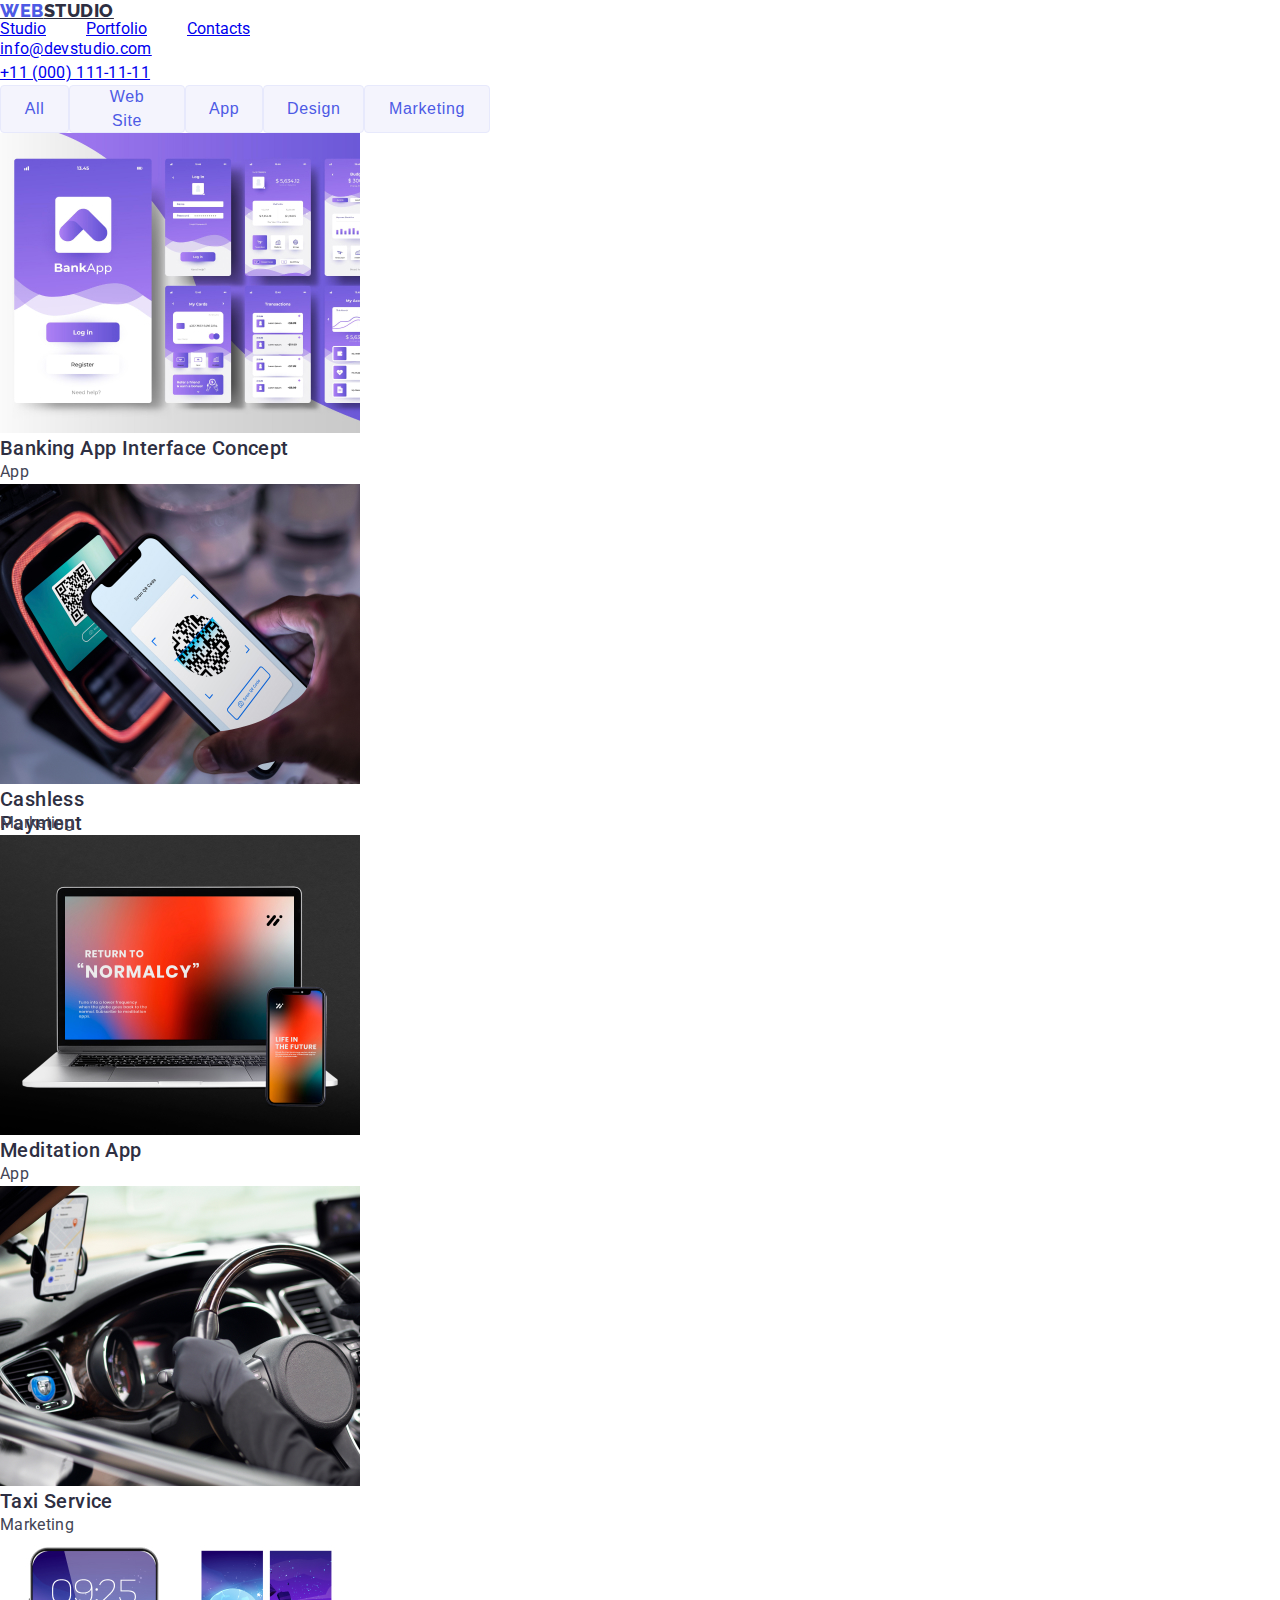
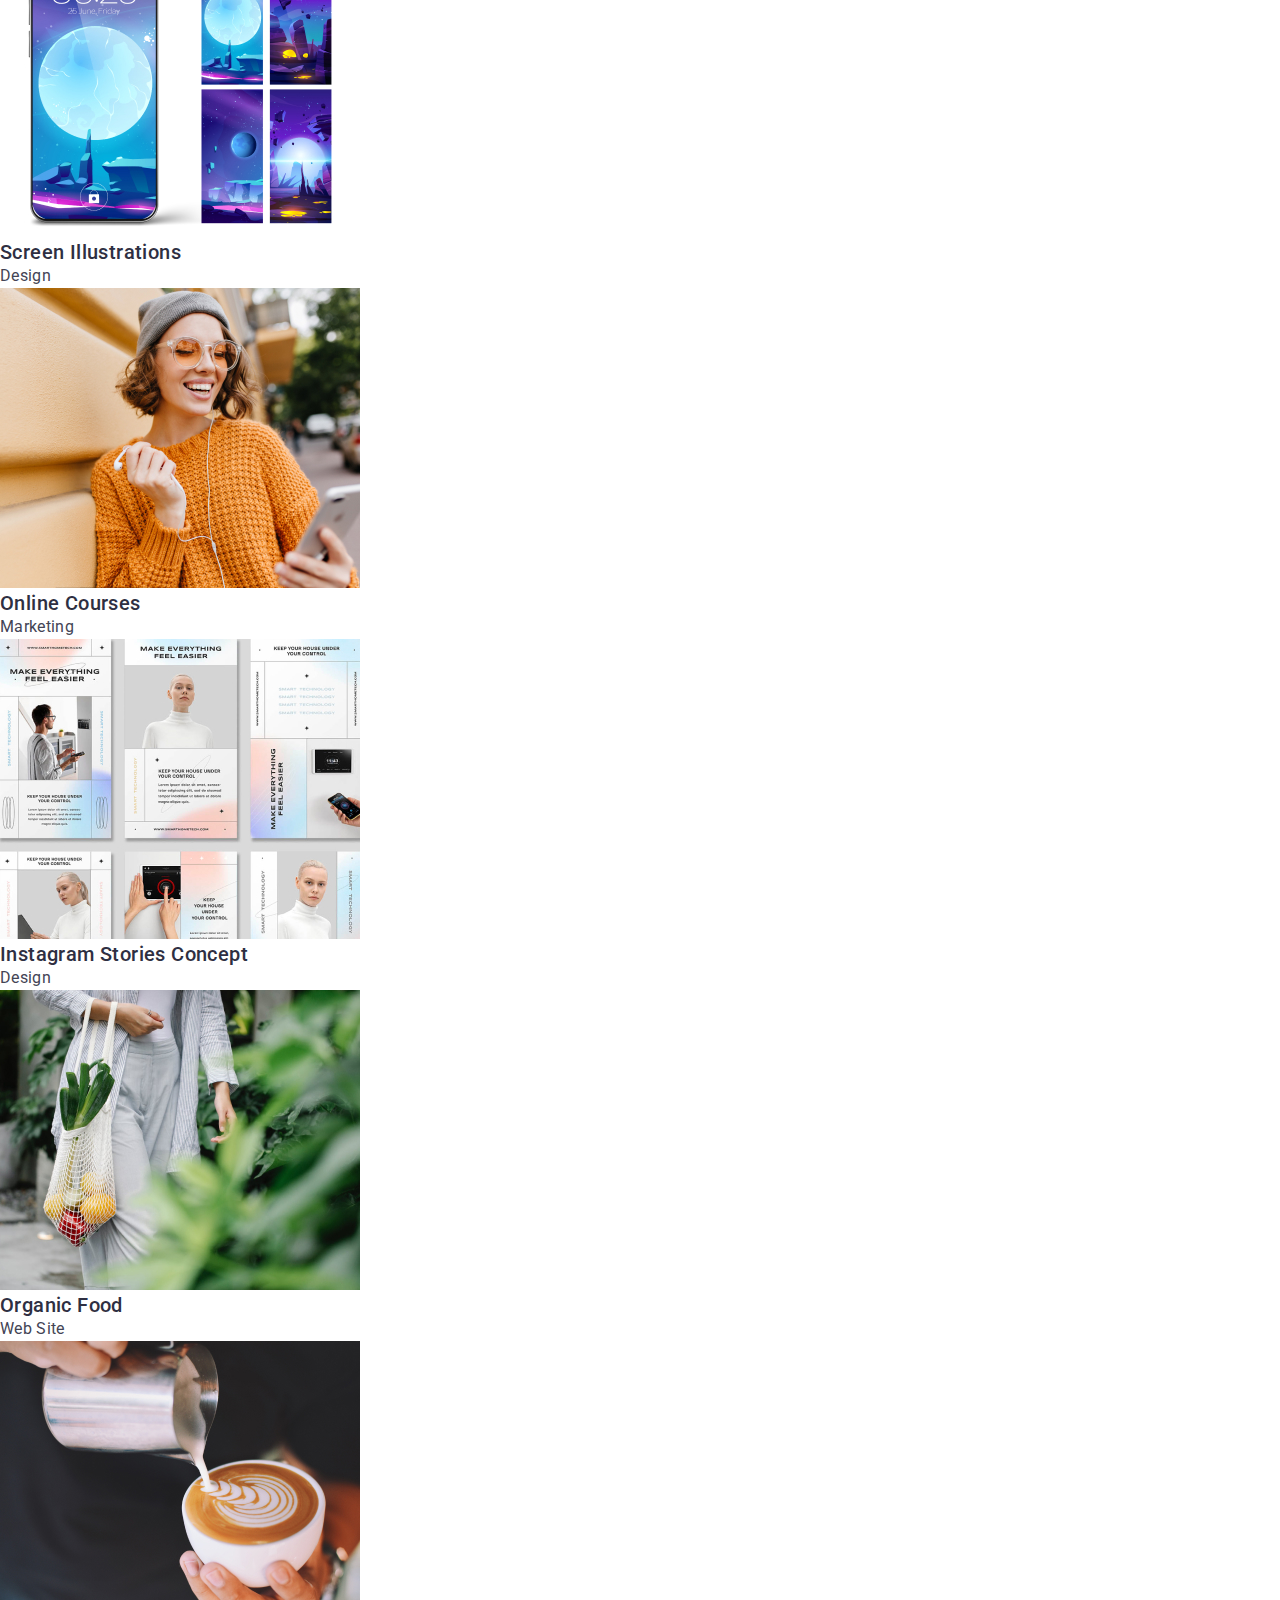
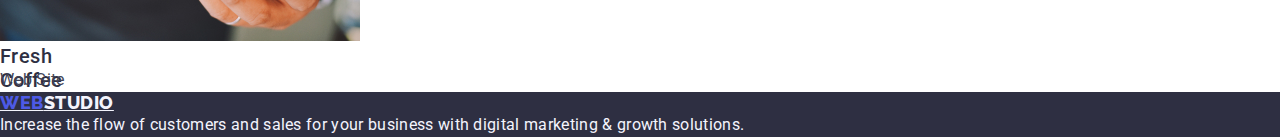
==== commit 7e6e9c9e: "redact" ====
--- a/portfolio.html
+++ b/portfolio.html
@@ -117,7 +117,7 @@
 
     <!-- Footer -->
     <footer class="footer">
-        <a class="footer-logo" href="./index.html">WebStudio</a>
+        <a class="footer-logo" href="./index.html"><span class="fraction-logo">Web</span>Studio</a>
         <p class="footer-parag">Increase the flow of customers and sales for your business with digital marketing & growth solutions.</p>
     </footer>
 
--- a/css/styles.css
+++ b/css/styles.css
@@ -1,8 +1,13 @@
 body {
     font-family: 'Roboto', sans-serif;
-            font-family: 'Raleway', sans-serif;
-            font-style: normal;
-    color: #2E2F42;
+    font-style: normal;
+    background-color: #FFFFFF;
+    color: #434455;
+}
+
+:root {
+    --text-decoration-color: #4D5AE5;
+    --text-title-color: #2E2F42;
 }
 
 /*Navigation menu*/
@@ -10,7 +15,7 @@
 .Navigation {}
 
 .header-logo {
-    font-family: 'Raleway';
+    font-family: 'Raleway', sans-serif;
     font-style: normal;
     font-weight: 800;
     font-size: 18px;
@@ -19,10 +24,11 @@
     align-items: center;
     letter-spacing: 0.03em;
     text-transform: uppercase;
+    color: var(--text-title-color);
 }
 
 .fraction-logo {
-    color: #4D5AE5;
+    color: var(--text-decoration-color);
 }
 
 .Navigation-menu {
@@ -32,6 +38,7 @@
     padding: 0px;
     gap: 40px;
 }
+
 .Navigation-list-one {
     font-weight: 500;
     font-size: 16px;
@@ -39,8 +46,9 @@
     letter-spacing: 0.02em;
     width: 48px;
     height: 24px;
-    color: #2E2F42;
-}
+    color: var(--text-title-color);
+}
+
 .Navigation-list-two {
     font-weight: 500;
     font-size: 16px;
@@ -48,8 +56,9 @@
     letter-spacing: 0.02em;
     width: 66px;
     height: 24px;
-    color: #2E2F42;
-}
+    color: var(--text-title-color);
+}
+
 .Navigation-list-three {
     font-weight: 500;
     font-size: 16px;
@@ -57,7 +66,7 @@
     letter-spacing: 0.02em;
     width: 67px;
     height: 24px;
-    color: #2E2F42;
+    color: var(--text-title-color);
 }
 
 /*contacts*/
@@ -67,9 +76,10 @@
     font-size: 16px;
     line-height: 24px;
     letter-spacing: 0.02em;
-    color: #434455;
-}
+}
+
 .contacts-mail {}
+
 .contacts-tel {}
 
 /*hero image*/
@@ -81,6 +91,7 @@
     top: 72px;
     background: #2E2F42;
 }
+
 .hero-title {
     font-weight: 700;
     font-size: 56px;
@@ -89,6 +100,7 @@
     letter-spacing: 0.02em;
     color: #FFFFFF;
 }
+
 .hero-button {
     width: 169px;
     height: 56px;
@@ -98,6 +110,7 @@
     box-shadow: 0px 4px 4px rgba(0, 0, 0, 0.15);
     border-radius: 4px;
 }
+
 .hero-button-text {
     font-weight: 500;
     font-size: 16px;
@@ -114,7 +127,9 @@
 /*description*/
 
 .description-title {}
+
 .one-list {}
+
 .Strategy {
     font-weight: 500;
     font-size: 20px;
@@ -123,17 +138,19 @@
     flex: none;
     order: 0;
     flex-grow: 0;
-}
+    color: var(--text-title-color);
+}
+
 .Strategy-parag {
     font-weight: 400;
     font-size: 16px;
     line-height: 24px;
     letter-spacing: 0.02em;
-    color: #434455;
-    flex: none;
-    order: 1;
-    flex-grow: 0;
-}
+    flex: none;
+    order: 1;
+    flex-grow: 0;
+}
+
 .Punctuality {
     font-weight: 500;
     font-size: 20px;
@@ -142,17 +159,19 @@
     flex: none;
     order: 0;
     flex-grow: 0;
-}
+    color: var(--text-title-color);
+}
+
 .Punctuality-parag {
     font-weight: 400;
     font-size: 16px;
     line-height: 24px;
     letter-spacing: 0.02em;
-    color: #434455;
-    flex: none;
-    order: 1;
-    flex-grow: 0;
-}
+    flex: none;
+    order: 1;
+    flex-grow: 0;
+}
+
 .Diligence {
     font-weight: 500;
     font-size: 20px;
@@ -161,17 +180,19 @@
     flex: none;
     order: 0;
     flex-grow: 0;
-}
+    color: var(--text-title-color);
+}
+
 .Diligence-parag {
     font-weight: 400;
     font-size: 16px;
     line-height: 24px;
     letter-spacing: 0.02em;
-    color: #434455;
-    flex: none;
-    order: 1;
-    flex-grow: 0;
-}
+    flex: none;
+    order: 1;
+    flex-grow: 0;
+}
+
 .Technologies {
     font-weight: 500;
     font-size: 20px;
@@ -180,13 +201,14 @@
     flex: none;
     order: 0;
     flex-grow: 0;
-}
+    color: var(--text-title-color);
+}
+
 .Technologies-parag {
     font-weight: 400;
     font-size: 16px;
     line-height: 24px;
     letter-spacing: 0.02em;
-    color: #434455;
     flex: none;
     order: 1;
     flex-grow: 0;
@@ -201,19 +223,22 @@
     text-align: center;
     letter-spacing: 0.02em;
     text-transform: capitalize;
-}
+    color: var(--text-title-color);
+}
+
 .presentation-list {}
 
 /*Team*/
 
 .Team {
     position: absolute;
-        width: 1440px;
-        height: 732px;
-        left: 0px;
-        top: 1548px;
-        background: #F4F4FD;
-}
+    width: 1440px;
+    height: 732px;
+    left: 0px;
+    top: 1548px;
+    background: #F4F4FD;
+}
+
 .Team-title {
     font-weight: 700;
     font-size: 36px;
@@ -221,9 +246,13 @@
     text-align: center;
     letter-spacing: 0.02em;
     text-transform: capitalize;
-}
+    color: var(--text-title-color);
+}
+
 .Team-list {}
+
 .one-name-photo {}
+
 .one-name {
     font-weight: 500;
     font-size: 20px;
@@ -233,19 +262,22 @@
     flex: none;
     order: 0;
     flex-grow: 0;
-}
+    color: var(--text-title-color);
+}
+
 .one-name-prof {
     font-weight: 400;
     font-size: 16px;
     line-height: 24px;
     text-align: center;
     letter-spacing: 0.02em;
-    color: #434455;
-    flex: none;
-    order: 1;
-    flex-grow: 0;
-}
+    flex: none;
+    order: 1;
+    flex-grow: 0;
+}
+
 .two-name-photo {}
+
 .two-name {
     font-weight: 500;
     font-size: 20px;
@@ -255,19 +287,22 @@
     flex: none;
     order: 0;
     flex-grow: 0;
-}
+    color: var(--text-title-color);
+}
+
 .two-name-prof {
     font-weight: 400;
     font-size: 16px;
     line-height: 24px;
     text-align: center;
     letter-spacing: 0.02em;
-    color: #434455;
-    flex: none;
-    order: 1;
-    flex-grow: 0;
-}
+    flex: none;
+    order: 1;
+    flex-grow: 0;
+}
+
 .three-name-photo {}
+
 .three-name {
     font-weight: 500;
     font-size: 20px;
@@ -277,19 +312,22 @@
     flex: none;
     order: 0;
     flex-grow: 0;
-}
+    color: var(--text-title-color);
+}
+
 .three-name-prof {
     font-weight: 400;
     font-size: 16px;
     line-height: 24px;
     text-align: center;
     letter-spacing: 0.02em;
-    color: #434455;
-    flex: none;
-    order: 1;
-    flex-grow: 0;
-}
+    flex: none;
+    order: 1;
+    flex-grow: 0;
+}
+
 .four-name-photo {}
+
 .four-name {
     font-weight: 500;
     font-size: 20px;
@@ -299,14 +337,15 @@
     flex: none;
     order: 0;
     flex-grow: 0;
-}
+    color: var(--text-title-color);
+}
+
 .four-name-prof {
     font-weight: 400;
     font-size: 16px;
     line-height: 24px;
     text-align: center;
     letter-spacing: 0.02em;
-    color: #434455;
     flex: none;
     order: 1;
     flex-grow: 0;
@@ -315,10 +354,11 @@
 /*Footer*/
 
 .footer {
-        background: #2E2F42;
-}
+    background: #2E2F42;
+}
+
 .footer-logo {
-    font-family: 'Raleway';
+    font-family: 'Raleway', sans-serif;
     font-style: normal;
     font-weight: 800;
     font-size: 18px;
@@ -328,9 +368,7 @@
     text-transform: uppercase;
     color: #F4F4FD;
 }
-.logo-web {
-    color: #4D5AE5;
-}
+
 .footer-parag {
     font-weight: 400;
     font-size: 16px;
@@ -343,13 +381,15 @@
 
 /*Filters*/
 .Filters {}
+
 .Filters-menu {
     display: flex;
     flex-direction: row;
     align-items: flex-start;
 }
+
 .Filters-one-button {
-box-sizing: border-box;
+    box-sizing: border-box;
     display: flex;
     flex-direction: row;
     justify-content: center;
@@ -363,10 +403,11 @@
     flex: none;
     order: 0;
     flex-grow: 0;
-    color: #4D5AE5;
-}
+    color: var(--text-decoration-color);
+}
+
 .Filters-two-button {
-box-sizing: border-box;
+    box-sizing: border-box;
     display: flex;
     flex-direction: row;
     justify-content: center;
@@ -380,105 +421,111 @@
     flex: none;
     order: 1;
     flex-grow: 0;
-    color: #4D5AE5;
-}
+    color: var(--text-decoration-color);
+}
+
 .Filters-three-button {
     box-sizing: border-box;
-        display: flex;
-        flex-direction: row;
-        justify-content: center;
-        align-items: center;
-        padding: 12px 24px;
-        width: 78px;
-        height: 48px;
-        background: #F4F4FD;
-        border: 1px solid #E7E9FC;
-        border-radius: 4px;
-        flex: none;
-        order: 2;
-        flex-grow: 0;
-        color: #4D5AE5;
-}
+    display: flex;
+    flex-direction: row;
+    justify-content: center;
+    align-items: center;
+    padding: 12px 24px;
+    width: 78px;
+    height: 48px;
+    background: #F4F4FD;
+    border: 1px solid #E7E9FC;
+    border-radius: 4px;
+    flex: none;
+    order: 2;
+    flex-grow: 0;
+    color: var(--text-decoration-color);
+}
+
 .Filters-four-button {
     box-sizing: border-box;
-        display: flex;
-        flex-direction: row;
-        justify-content: center;
-        align-items: center;
-        padding: 12px 24px;
-        width: 101px;
-        height: 48px;
-        background: #F4F4FD;
-        border: 1px solid #E7E9FC;
-        border-radius: 4px;
-        flex: none;
-        order: 3;
-        flex-grow: 0;
-        color: #4D5AE5;
-}
+    display: flex;
+    flex-direction: row;
+    justify-content: center;
+    align-items: center;
+    padding: 12px 24px;
+    width: 101px;
+    height: 48px;
+    background: #F4F4FD;
+    border: 1px solid #E7E9FC;
+    border-radius: 4px;
+    flex: none;
+    order: 3;
+    flex-grow: 0;
+    color: var(--text-decoration-color);
+}
+
 .Filters-five-button {
     box-sizing: border-box;
-        display: flex;
-        flex-direction: row;
-        justify-content: center;
-        align-items: center;
-        padding: 12px 24px;
-        width: 126px;
-        height: 48px;
-        background: #F4F4FD;
-        border: 1px solid #E7E9FC;
-        border-radius: 4px;
-        flex: none;
-        order: 4;
-        flex-grow: 0;
-        color: #4D5AE5;
+    display: flex;
+    flex-direction: row;
+    justify-content: center;
+    align-items: center;
+    padding: 12px 24px;
+    width: 126px;
+    height: 48px;
+    background: #F4F4FD;
+    border: 1px solid #E7E9FC;
+    border-radius: 4px;
+    flex: none;
+    order: 4;
+    flex-grow: 0;
+    color: var(--text-decoration-color);
 }
 
 .Filters-tekst-all {
     width: 21px;
     height: 24px;
-        font-weight: 500;
-        font-size: 16px;
-        line-height: 24px;
-        display: flex;
-        align-items: center;
-        text-align: center;
-        letter-spacing: 0.04em;
+    font-weight: 500;
+    font-size: 16px;
+    line-height: 24px;
+    display: flex;
+    align-items: center;
+    text-align: center;
+    letter-spacing: 0.04em;
 }
 
 .Filters-tekst-wsite {
     width: 68px;
     height: 24px;
-        font-weight: 500;
-        font-size: 16px;
-        line-height: 24px;
-        display: flex;
-        align-items: center;
-        text-align: center;
-        letter-spacing: 0.04em;
-}
+    font-weight: 500;
+    font-size: 16px;
+    line-height: 24px;
+    display: flex;
+    align-items: center;
+    text-align: center;
+    letter-spacing: 0.04em;
+}
+
 .Filters-tekst-app {
     width: 30px;
     height: 24px;
-        font-weight: 500;
-        font-size: 16px;
-        line-height: 24px;
-        display: flex;
-        align-items: center;
-        text-align: center;
-        letter-spacing: 0.04em;
-}
+    font-weight: 500;
+    font-size: 16px;
+    line-height: 24px;
+    display: flex;
+    align-items: center;
+    text-align: center;
+    letter-spacing: 0.04em;
+}
+
 .Filters-tekst-design {
     width: 53px;
     height: 24px;
-        font-weight: 500;
-        font-size: 16px;
-        line-height: 24px;
-        display: flex;
-        align-items: center;
-        text-align: center;
-        letter-spacing: 0.04em;
-}
+    font-weight: 500;
+    font-size: 16px;
+    line-height: 24px;
+    display: flex;
+    align-items: center;
+    text-align: center;
+    letter-spacing: 0.04em;
+}
+
 .Filters-tekst-marketing {
     width: 78px;
     height: 24px;
@@ -492,31 +539,35 @@
 }
 
 .Filters-one-button:hover {
-color: #FFFFFF;
+    color: #FFFFFF;
     background: #404BBF;
     border: none;
     box-shadow: 0px 3px 1px rgba(0, 0, 0, 0.1), 0px 2px 1px rgba(0, 0, 0, 0.08), 0px 2px 2px rgba(0, 0, 0, 0.12);
 }
+
 .Filters-two-button:hover {
-color: #FFFFFF;
+    color: #FFFFFF;
     background: #404BBF;
     border: none;
     box-shadow: 0px 3px 1px rgba(0, 0, 0, 0.1), 0px 2px 1px rgba(0, 0, 0, 0.08), 0px 2px 2px rgba(0, 0, 0, 0.12);
 }
+
 .Filters-three-button:hover {
-color: #FFFFFF;
+    color: #FFFFFF;
     background: #404BBF;
     border: none;
     box-shadow: 0px 3px 1px rgba(0, 0, 0, 0.1), 0px 2px 1px rgba(0, 0, 0, 0.08), 0px 2px 2px rgba(0, 0, 0, 0.12);
 }
+
 .Filters-four-button:hover {
-color: #FFFFFF;
+    color: #FFFFFF;
     background: #404BBF;
     border: none;
     box-shadow: 0px 3px 1px rgba(0, 0, 0, 0.1), 0px 2px 1px rgba(0, 0, 0, 0.08), 0px 2px 2px rgba(0, 0, 0, 0.12);
 }
+
 .Filters-five-button:hover {
-color: #FFFFFF;
+    color: #FFFFFF;
     background: #404BBF;
     border: none;
     box-shadow: 0px 3px 1px rgba(0, 0, 0, 0.1), 0px 2px 1px rgba(0, 0, 0, 0.08), 0px 2px 2px rgba(0, 0, 0, 0.12);
@@ -524,233 +575,254 @@
 
 /*Row 1*/
 .row-one {}
+
 .interface-concept {}
+
 .title-concept {
-width: 290px;
-height: 24px;
-    font-weight: 500;
-        font-size: 20px;
-        line-height: 24px;
-        letter-spacing: 0.02em;
-        flex: none;
-        order: 0;
-        flex-grow: 0;
-}
+    width: 290px;
+    height: 24px;
+    font-weight: 500;
+    font-size: 20px;
+    line-height: 24px;
+    letter-spacing: 0.02em;
+    flex: none;
+    order: 0;
+    flex-grow: 0;
+    color: var(--text-title-color);
+}
+
 .list-concept {
     width: 30px;
-        height: 24px;
-        font-weight: 400;
-        font-size: 16px;
-        line-height: 24px;
-        letter-spacing: 0.02em;
-        color: #434455;
-        flex: none;
-        order: 1;
-        flex-grow: 0;
+    height: 24px;
+    font-weight: 400;
+    font-size: 16px;
+    line-height: 24px;
+    letter-spacing: 0.02em;
+    flex: none;
+    order: 1;
+    flex-grow: 0;
 }
 
 .Payment {}
+
 .title-Payment {
-width: 172px;
-height: 24px;
-    font-weight: 500;
-        font-size: 20px;
-        line-height: 24px;
-        letter-spacing: 0.02em;
-        flex: none;
-        order: 0;
-        flex-grow: 0;
-}
+    width: 172px;
+    height: 24px;
+    font-weight: 500;
+    font-size: 20px;
+    line-height: 24px;
+    letter-spacing: 0.02em;
+    flex: none;
+    order: 0;
+    flex-grow: 0;
+    color: var(--text-title-color);
+}
+
 .list-Payment {
     width: 75px;
-        height: 24px;
-        font-weight: 400;
-        font-size: 16px;
-        line-height: 24px;
-        letter-spacing: 0.02em;
-        color: #434455;
-        flex: none;
-        order: 1;
-        flex-grow: 0;
+    height: 24px;
+    font-weight: 400;
+    font-size: 16px;
+    line-height: 24px;
+    letter-spacing: 0.02em;
+    flex: none;
+    order: 1;
+    flex-grow: 0;
 }
 
 .Meditation {}
+
 .title-Meditation {
-width: 143px;
-height: 24px;
-    font-weight: 500;
-        font-size: 20px;
-        line-height: 24px;
-        letter-spacing: 0.02em;
-        flex: none;
-        order: 0;
-        flex-grow: 0;
-}
+    width: 143px;
+    height: 24px;
+    font-weight: 500;
+    font-size: 20px;
+    line-height: 24px;
+    letter-spacing: 0.02em;
+    flex: none;
+    order: 0;
+    flex-grow: 0;
+    color: var(--text-title-color);
+}
+
 .list-Meditation {
     width: 30px;
-        height: 24px;
-        font-weight: 400;
-        font-size: 16px;
-        line-height: 24px;
-        letter-spacing: 0.02em;
-        color: #434455;
-        flex: none;
-        order: 1;
-        flex-grow: 0;
+    height: 24px;
+    font-weight: 400;
+    font-size: 16px;
+    line-height: 24px;
+    letter-spacing: 0.02em;
+    flex: none;
+    order: 1;
+    flex-grow: 0;
 }
 
 /*Row 2*/
 
 .row-two {}
+
 .Taxi {}
+
 .title-Taxi {
-width: 113px;
-height: 24px;
-    font-weight: 500;
-        font-size: 20px;
-        line-height: 24px;
-        letter-spacing: 0.02em;
-        flex: none;
-        order: 0;
-        flex-grow: 0;
-}
+    width: 113px;
+    height: 24px;
+    font-weight: 500;
+    font-size: 20px;
+    line-height: 24px;
+    letter-spacing: 0.02em;
+    flex: none;
+    order: 0;
+    flex-grow: 0;
+    color: var(--text-title-color);
+}
+
 .list-Taxi {
     width: 75px;
-        height: 24px;
-        font-weight: 400;
-        font-size: 16px;
-        line-height: 24px;
-        letter-spacing: 0.02em;
-        color: #434455;
-        flex: none;
-        order: 1;
-        flex-grow: 0;
+    height: 24px;
+    font-weight: 400;
+    font-size: 16px;
+    line-height: 24px;
+    letter-spacing: 0.02em;
+    flex: none;
+    order: 1;
+    flex-grow: 0;
 }
 
 .Screen {}
+
 .title-Screen {
-width: 181px;
-height: 24px;
-    font-weight: 500;
-        font-size: 20px;
-        line-height: 24px;
-        letter-spacing: 0.02em;
-        flex: none;
-        order: 0;
-        flex-grow: 0;
-}
+    width: 181px;
+    height: 24px;
+    font-weight: 500;
+    font-size: 20px;
+    line-height: 24px;
+    letter-spacing: 0.02em;
+    flex: none;
+    order: 0;
+    flex-grow: 0;
+    color: var(--text-title-color);
+}
+
 .list-Screenccdhde {
     width: 51px;
-        height: 24px;
-        font-weight: 400;
-        font-size: 16px;
-        line-height: 24px;
-        letter-spacing: 0.02em;
-        color: #434455;
-        flex: none;
-        order: 1;
-        flex-grow: 0;
+    height: 24px;
+    font-weight: 400;
+    font-size: 16px;
+    line-height: 24px;
+    letter-spacing: 0.02em;
+    flex: none;
+    order: 1;
+    flex-grow: 0;
 }
 
 .Courses {}
+
 .title-Courses {
-width: 142px;
-height: 24px;
-    font-weight: 500;
-        font-size: 20px;
-        line-height: 24px;
-        letter-spacing: 0.02em;
-        flex: none;
-        order: 0;
-        flex-grow: 0;
-}
+    width: 142px;
+    height: 24px;
+    font-weight: 500;
+    font-size: 20px;
+    line-height: 24px;
+    letter-spacing: 0.02em;
+    flex: none;
+    order: 0;
+    flex-grow: 0;
+    color: var(--text-title-color);
+}
+
 .list-Courses {
     width: 75px;
-        height: 24px;
-        font-weight: 400;
-        font-size: 16px;
-        line-height: 24px;
-        letter-spacing: 0.02em;
-        color: #434455;
-        flex: none;
-        order: 1;
-        flex-grow: 0;
+    height: 24px;
+    font-weight: 400;
+    font-size: 16px;
+    line-height: 24px;
+    letter-spacing: 0.02em;
+    flex: none;
+    order: 1;
+    flex-grow: 0;
 }
 
 /*Row 3*/
 
 .row-three {}
+
 .InstaStories {}
+
 .title-InstaStories {
-width: 249px;
-height: 24px;
-    font-weight: 500;
-        font-size: 20px;
-        line-height: 24px;
-        letter-spacing: 0.02em;
-        flex: none;
-        order: 0;
-        flex-grow: 0;
-}
+    width: 249px;
+    height: 24px;
+    font-weight: 500;
+    font-size: 20px;
+    line-height: 24px;
+    letter-spacing: 0.02em;
+    flex: none;
+    order: 0;
+    flex-grow: 0;
+    color: var(--text-title-color);
+}
+
 .list-InstaStories {
     width: 51px;
-        height: 24px;
-        font-weight: 400;
-        font-size: 16px;
-        line-height: 24px;
-        letter-spacing: 0.02em;
-        color: #434455;
-        flex: none;
-        order: 1;
-        flex-grow: 0;
+    height: 24px;
+    font-weight: 400;
+    font-size: 16px;
+    line-height: 24px;
+    letter-spacing: 0.02em;
+    flex: none;
+    order: 1;
+    flex-grow: 0;
 }
 
 .Food {}
+
 .title-Food {
-width: 124px;
-height: 24px;
-    font-weight: 500;
-        font-size: 20px;
-        line-height: 24px;
-        letter-spacing: 0.02em;
-        flex: none;
-        order: 0;
-        flex-grow: 0;
-}
+    width: 124px;
+    height: 24px;
+    font-weight: 500;
+    font-size: 20px;
+    line-height: 24px;
+    letter-spacing: 0.02em;
+    flex: none;
+    order: 0;
+    flex-grow: 0;
+    color: var(--text-title-color);
+}
+
 .list-Food {
-width: 65px;
-height: 24px;
-    font-weight: 400;
-    font-size: 16px;
-    line-height: 24px;
-    letter-spacing: 0.02em;
-    color: #434455;
+    width: 65px;
+    height: 24px;
+    font-weight: 400;
+    font-size: 16px;
+    line-height: 24px;
+    letter-spacing: 0.02em;
     flex: none;
     order: 1;
     flex-grow: 0;
 }
 
 .Coffee {}
+
 .title-Coffee {
-width: 119px;
-height: 24px;
-    font-weight: 500;
-        font-size: 20px;
-        line-height: 24px;
-        letter-spacing: 0.02em;
-        flex: none;
-        order: 0;
-        flex-grow: 0;
-}
+    width: 119px;
+    height: 24px;
+    font-weight: 500;
+    font-size: 20px;
+    line-height: 24px;
+    letter-spacing: 0.02em;
+    flex: none;
+    order: 0;
+    flex-grow: 0;
+    color: var(--text-title-color);
+}
+
 .list-Coffee {
     width: 65px;
-        height: 24px;
-        font-weight: 400;
-        font-size: 16px;
-        line-height: 24px;
-        letter-spacing: 0.02em;
-        color: #434455;
-        flex: none;
-        order: 1;
-        flex-grow: 0;
-}
+    height: 24px;
+    font-weight: 400;
+    font-size: 16px;
+    line-height: 24px;
+    letter-spacing: 0.02em;
+    flex: none;
+    order: 1;
+    flex-grow: 0;
+}
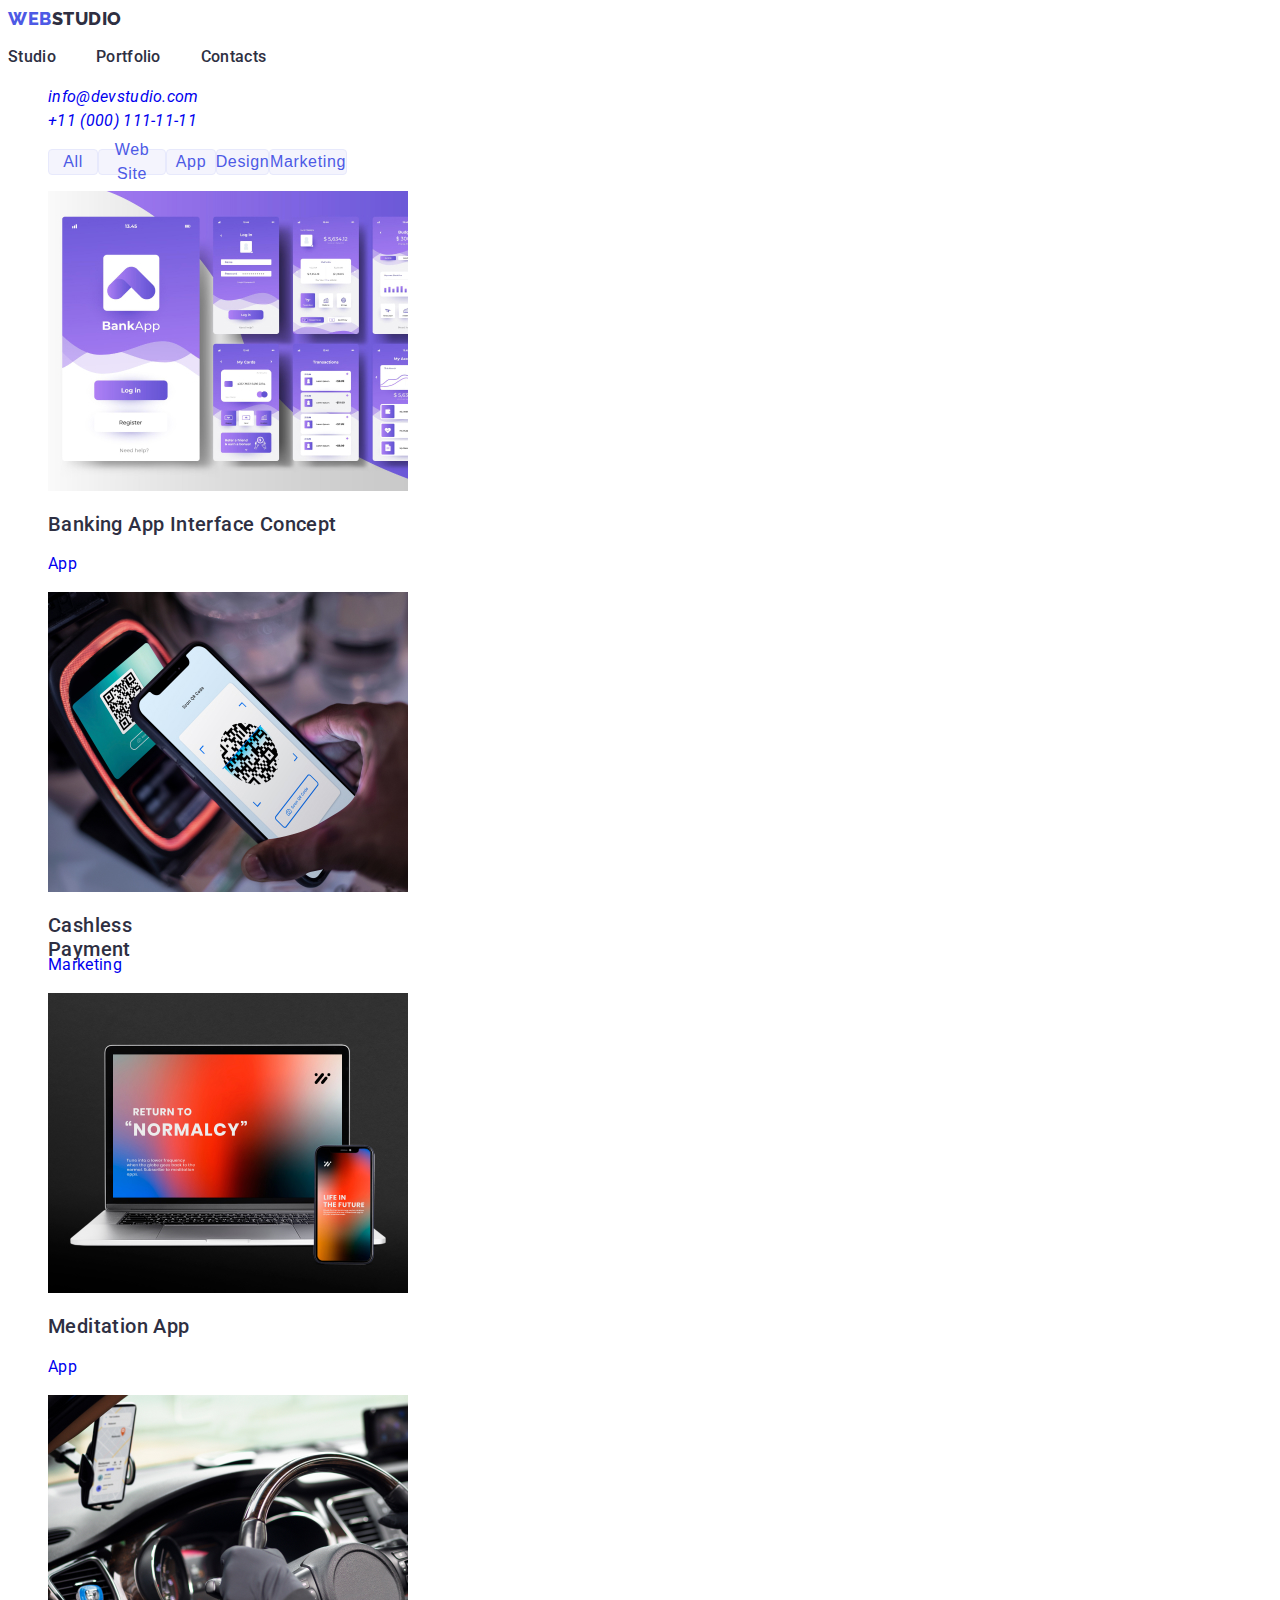
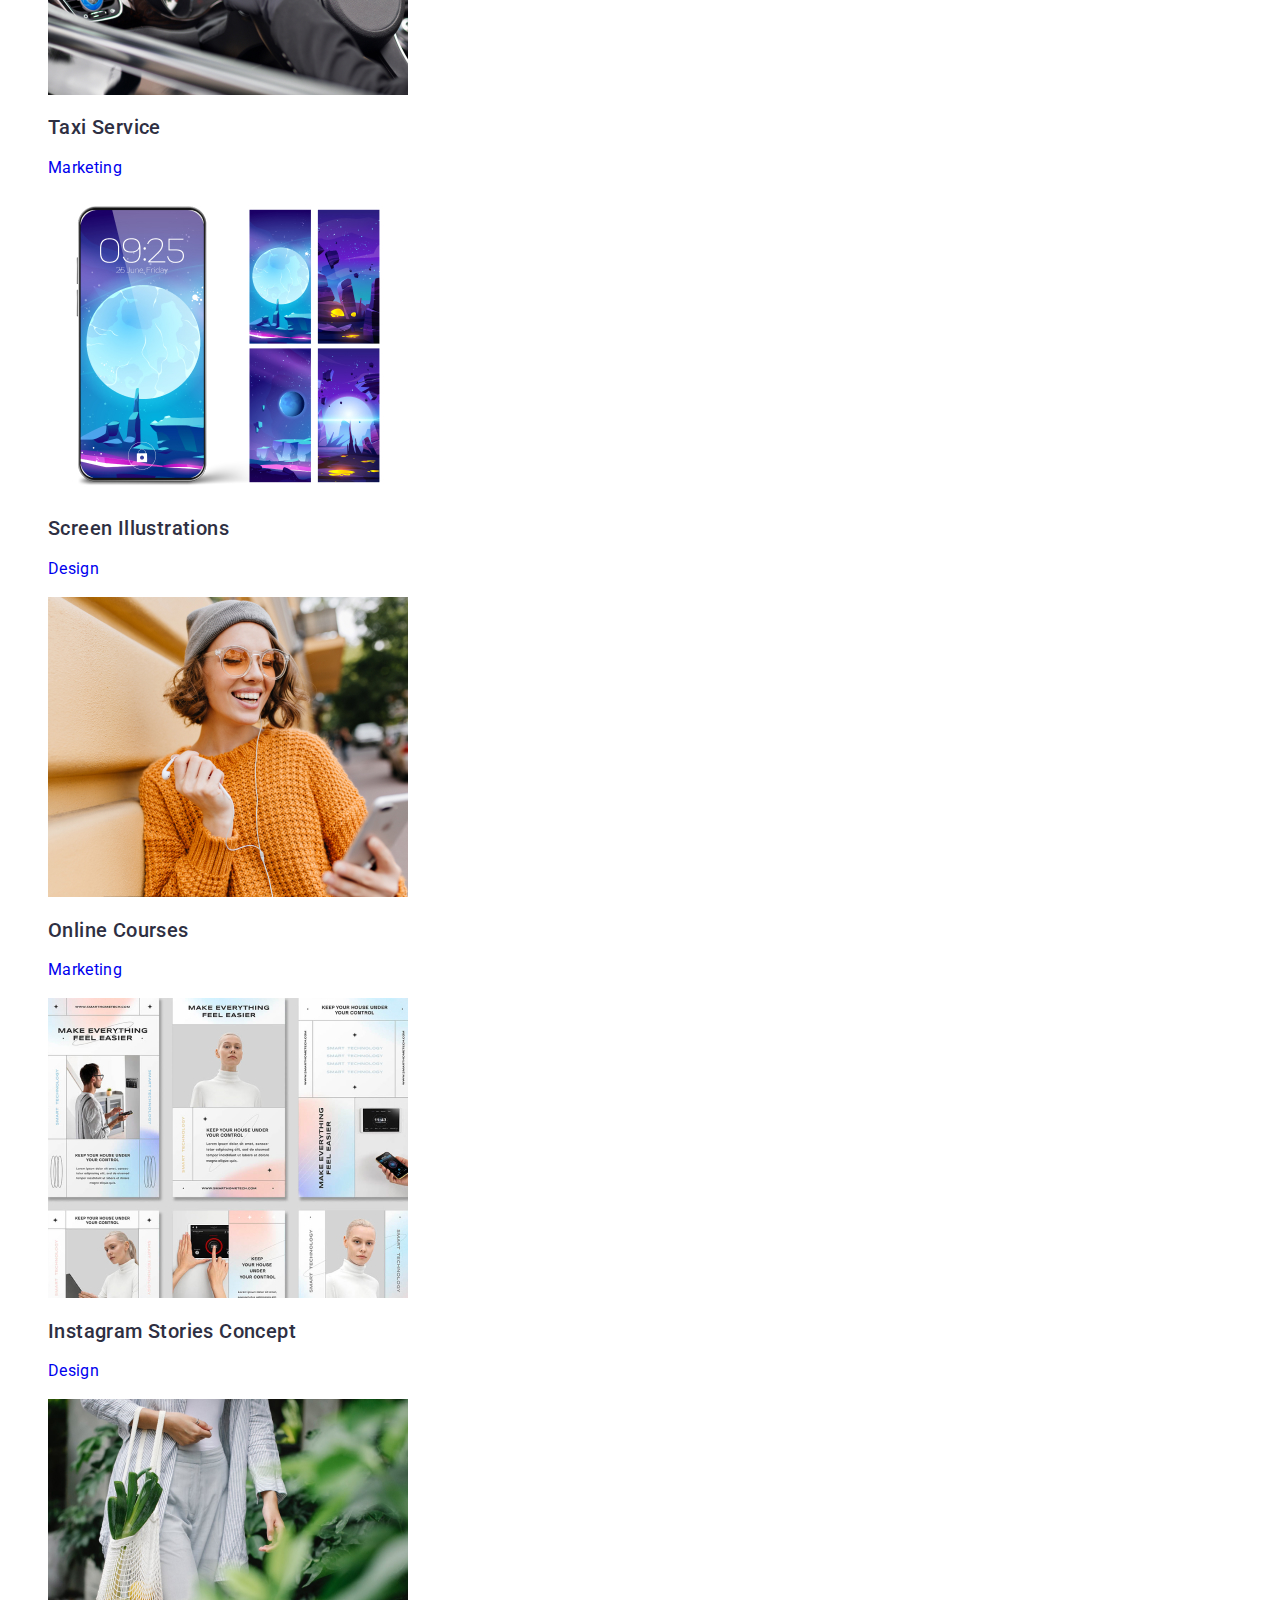
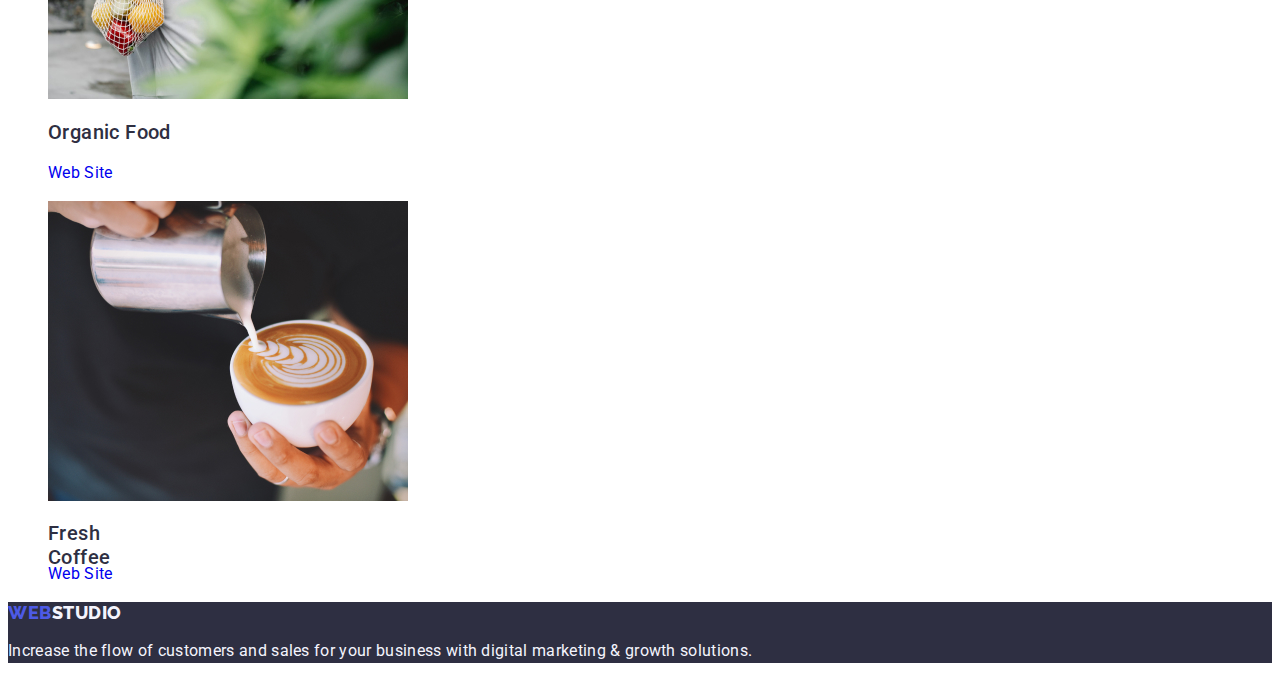
==== commit cd90ad44: "redact" ====
--- a/portfolio.html
+++ b/portfolio.html
@@ -9,8 +9,6 @@
     <link rel="preconnect" href="https://fonts.gstatic.com" crossorigin>
     <link href="https://fonts.googleapis.com/css2?family=Raleway:wght@800&family=Roboto:wght@400;500;700;900&display=swap"
         rel="stylesheet">
-
-    <link rel="stylesheet" href="./css/reset.css">
     <link rel="stylesheet" href="./css/styles.css">
     <title>Web Studio</title>
 </head>
@@ -19,96 +17,102 @@
 <body>
     <!-- Top Line -->
     <header>
-        <!--Navigation menu-->
-        <nav class="Navigation">
-            <a class="header-logo" href="./index.html"><span class="fraction-logo">Web</span>Studio</a>
-            <ul class="Navigation-menu" style="list-style-type:none;">
-                <Li class="Navigation-list"><a href="http://127.0.0.1:5500/index.html">Studio</a></Li>
-                <li class="Navigation-list"><a href="http://127.0.0.1:5500/portfolio.html">Portfolio</a></li>
-                <li class="Navigation-list"><a href="/">Contacts</a></li>
+        <!--navigation menu-->
+        <nav class="navigation">
+            <a class="link header-logo" href="./index.html"><span class="fraction-logo">Web</span>Studio</a>
+            <ul class="list navigation-menu">
+                <li class="navigation-list"><a class="link stud" href="./index.html">Studio</a></Li>
+                <li class="navigation-list"><a class="link portfo" href="./portfolio.html">Portfolio</a></li>
+                <li class="navigation-list"><a class="link cont" href="/">Contacts</a></li>
             </ul>
         </nav>
         <!--contacts-->
         <address>
-            <ul class="contacts" style="list-style-type: none;">
-                <li class="contacts-mail"><a href="mailto:info@devstudio.com">info@devstudio.com</a></li>
-                <li class="contacts-tel"><a href="tel:+110001111111">+11 (000) 111-11-11</a></li>
+            <ul class="list contacts">
+                <li class="contacts-mail"><a class="link address-link" href="mailto:info@devstudio.com" tabindex="1">info@devstudio.com</a></li>
+                <li class="contacts-tel"><a class="link address-link" href="tel:+110001111111" tabindex="1">+11 (000) 111-11-11</a></li>
             </ul>
         </address>
     </header>
 
     <!-- second page -->
     <main>
-        <!-- Filters -->
-        <section class="Filters">
-            <ul class="Filters-menu" style="list-style-type:none;">
-                <Li><button class="Filters-one-button" type="button"><span class="Filters-tekst-all">All</span></button></Li>
-                <Li><button class="Filters-two-button" type="button"><span class="Filters-tekst-wsite">Web Site</span></button></Li>
-                <Li><button class="Filters-three-button" type="button"><span class="Filters-tekst-app">App</span></button></Li>
-                <Li><button class="Filters-four-button" type="button"><span class="Filters-tekst-design">Design</span></button></Li>
-                <Li><button class="Filters-five-button" type="button"><span class="Filters-tekst-marketing">Marketing</span></button></Li>
+        <section class="second-page">
+            <h1 class="portfolio" hidden>Lorem ipsum dolor sit.</h1>
+
+             <!-- filters -->
+            <ul class="list filters-menu">
+                <li><button class="filters-one-button" type="button">All</button></Li>
+                <li><button class="filters-two-button" type="button">Web Site</button></Li>
+                <li><button class="filters-three-button" type="button">App</button></Li>
+                <li><button class="filters-four-button" type="button">Design</button></Li>
+                <li><button class="filters-five-button" type="button">Marketing</button></Li>
             </ul>
-        </section>
-
-        <!-- Row 1 -->
-        <section>
-            <ul class="row-one" style="list-style-type:none;">
+            
+            <!-- Row -->
+            <ul class="list row">
                 <li>
-                    <img class="interface-concept" src="./images/BankingApp.jpg" alt="Interface Concept" width="360" height="300">
-                    <h3 class="title-concept">Banking App Interface Concept</h3>
-                    <p class="list-concept">App</p>
+                    <a class="link" href="/">
+                        <img class="interface-concept" src="./images/BankingApp.jpg" alt="Interface Concept" width="360" height="300">
+                        <h2 class="title-concept">Banking App Interface Concept</h2>
+                        <p class="list-portfolio">App</p>
+                    </a>
                 </li>
                 <li>
-                    <img class="Payment" src="./images/CashlessPayment.jpg" alt="Payment" width="360" height="300">
-                    <h3 class="title-Payment">Cashless Payment</h3>
-                    <p class="list-Payment">Marketing</p>
+                    <a class="link" href="/">
+                        <img class="payment" src="./images/CashlessPayment.jpg" alt="Payment" width="360" height="300">
+                        <h2 class="title-Payment">Cashless Payment</h2>
+                        <p class="list-portfolio">Marketing</p>
+                    </a>
                 </li>
                 <li>
-                    <img class="Meditation" src="./images/MeditationApp.jpg" alt="Meditation App" width="360" height="300">
-                    <h3 class="title-Meditation">Meditation App</h3>
-                    <p class="list-Meditation">App</p>
-                </li>
-            </ul>
-        </section>
-
-        <!-- Row 2 -->
-        <section>
-            <ul class="row-two" style="list-style-type:none;">
-                <li>
-                    <img class="Taxi" src="./images/TaxiService.jpg" alt="Taxi" width="360" height="300">
-                    <h3 class="title-Taxi">Taxi Service</h3>
-                    <p class="list-Taxi">Marketing</p>
+                    <a class="link" href="/">
+                        <img class="meditation" src="./images/MeditationApp.jpg" alt="Meditation App" width="360" height="300">
+                        <h2 class="title-Meditation">Meditation App</h2>
+                        <p class="list-portfolio">App</p>
+                    </a>
                 </li>
                 <li>
-                    <img class="Screen" src="./images/ScreenIllustrations.jpg" alt="Screen" width="360" height="300">
-                    <h3 class="title-Screen">Screen Illustrations</h3>
-                    <p class="list-Screenccdhde">Design</p>
+                    <a class="link" href="/">
+                        <img class="taxi" src="./images/TaxiService.jpg" alt="Taxi" width="360" height="300">
+                        <h2 class="title-Taxi">Taxi Service</h2>
+                        <p class="list-portfolio">Marketing</p>
+                    </a>
                 </li>
                 <li>
-                    <img class="Courses" src="./images/OnlineCourses.jpg" alt="Courses" width="360" height="300">
-                    <h3 class="title-Courses">Online Courses</h3>
-                    <p class="list-Courses">Marketing</p>
-                </li>
-            </ul>
-        </section>
-
-        <!-- Row 3 -->
-        <section>
-            <ul class="row-three" style="list-style-type:none;">
-                <li>
-                    <img class="InstaStories" src="./images/InstagramStories.jpg" alt="InstaStories" width="360" height="300">
-                    <h3 class="title-InstaStories">Instagram Stories Concept</h3>
-                    <p class="list-InstaStories">Design</p>
+                    <a class="link" href="/">
+                        <img class="screen" src="./images/ScreenIllustrations.jpg" alt="Screen" width="360" height="300">
+                        <h2 class="title-Screen">Screen Illustrations</h2>
+                        <p class="list-portfolio">Design</p>
+                    </a>
                 </li>
                 <li>
-                    <img class="Food" src="./images/OrganicFood.jpg" alt="Food" width="360" height="300">
-                    <h3 class="title-Food">Organic Food</h3>
-                    <p class="list-Food">Web Site</p>
+                    <a class="link" href="/">
+                        <img class="courses" src="./images/OnlineCourses.jpg" alt="Courses" width="360" height="300">
+                        <h2 class="title-Courses">Online Courses</h2>
+                        <p class="list-portfolio">Marketing</p>
+                    </a>
                 </li>
                 <li>
-                    <img class="Coffee" src="./images/FreshCoffee.jpg" alt="Coffee" width="360" height="300">
-                    <h3 class="title-Coffee">Fresh Coffee</h3>
-                    <p class="list-Coffee">Web Site</p>
+                    <a class="link" href="/">
+                        <img class="instaStories" src="./images/InstagramStories.jpg" alt="InstaStories" width="360" height="300">
+                        <h2 class="title-InstaStories">Instagram Stories Concept</h2>
+                        <p class="list-portfolio">Design</p>
+                    </a>
+                </li>
+                <li>
+                    <a class="link" href="/">
+                        <img class="food" src="./images/OrganicFood.jpg" alt="Food" width="360" height="300">
+                        <h2 class="title-Food">Organic Food</h2>
+                        <p class="list-portfolio">Web Site</p>
+                    </a>
+                </li>
+                <li>
+                    <a class="link" href="/">
+                        <img class="coffee" src="./images/FreshCoffee.jpg" alt="Coffee" width="360" height="300">
+                        <h2 class="title-Coffee">Fresh Coffee</h2>
+                        <p class="list-portfolio">Web Site</p>
+                    </a>
                 </li>
             </ul>
         </section>
@@ -117,7 +121,7 @@
 
     <!-- Footer -->
     <footer class="footer">
-        <a class="footer-logo" href="./index.html"><span class="fraction-logo">Web</span>Studio</a>
+        <a class="link footer-logo" href="./index.html"><span class="fraction-logo">Web</span>Studio</a>
         <p class="footer-parag">Increase the flow of customers and sales for your business with digital marketing & growth solutions.</p>
     </footer>
 
--- a/css/styles.css
+++ b/css/styles.css
@@ -1,18 +1,26 @@
+:root {
+    --text-decoration-color: #4D5AE5;
+    --text-title-color: #2E2F42;
+    --white-color: #FFFFFF;
+}
+
 body {
     font-family: 'Roboto', sans-serif;
     font-style: normal;
-    background-color: #FFFFFF;
+    background-color: var(--white-color);
     color: #434455;
 }
 
-:root {
-    --text-decoration-color: #4D5AE5;
-    --text-title-color: #2E2F42;
-}
-
-/*Navigation menu*/
-
-.Navigation {}
+.link {
+    text-decoration: none;
+}
+.list {
+    list-style-type: none;
+}
+
+/*navigation menu*/
+
+.navigation {}
 
 .header-logo {
     font-family: 'Raleway', sans-serif;
@@ -31,7 +39,7 @@
     color: var(--text-decoration-color);
 }
 
-.Navigation-menu {
+.navigation-menu {
     display: flex;
     flex-direction: row;
     align-items: flex-start;
@@ -39,7 +47,9 @@
     gap: 40px;
 }
 
-.Navigation-list-one {
+.navigation-list {}
+
+.stud {
     font-weight: 500;
     font-size: 16px;
     line-height: 24px;
@@ -49,7 +59,7 @@
     color: var(--text-title-color);
 }
 
-.Navigation-list-two {
+.portfo {
     font-weight: 500;
     font-size: 16px;
     line-height: 24px;
@@ -59,7 +69,7 @@
     color: var(--text-title-color);
 }
 
-.Navigation-list-three {
+.cont {
     font-weight: 500;
     font-size: 16px;
     line-height: 24px;
@@ -71,16 +81,22 @@
 
 /*contacts*/
 
-.contacts {
-    font-weight: 400;
-    font-size: 16px;
-    line-height: 24px;
-    letter-spacing: 0.02em;
-}
+.contacts {}
 
 .contacts-mail {}
 
 .contacts-tel {}
+
+.address-link {
+    font-weight: 400;
+        font-size: 16px;
+        line-height: 24px;
+        letter-spacing: 0.02em;
+}
+.address-link:hover,
+.address-link:focus {
+    color: #FF0000;
+}
 
 /*hero image*/
 
@@ -98,7 +114,7 @@
     line-height: 60px;
     text-align: center;
     letter-spacing: 0.02em;
-    color: #FFFFFF;
+    color: var(--white-color);
 }
 
 .hero-button {
@@ -118,7 +134,7 @@
     display: flex;
     align-items: center;
     letter-spacing: 0.04em;
-    color: #FFFFFF;
+    color: var(--white-color);
     flex: none;
     order: 0;
     flex-grow: 0;
@@ -130,81 +146,81 @@
 
 .one-list {}
 
-.Strategy {
-    font-weight: 500;
-    font-size: 20px;
-    line-height: 24px;
-    letter-spacing: 0.02em;
-    flex: none;
-    order: 0;
-    flex-grow: 0;
-    color: var(--text-title-color);
-}
-
-.Strategy-parag {
-    font-weight: 400;
-    font-size: 16px;
-    line-height: 24px;
-    letter-spacing: 0.02em;
-    flex: none;
-    order: 1;
-    flex-grow: 0;
-}
-
-.Punctuality {
-    font-weight: 500;
-    font-size: 20px;
-    line-height: 24px;
-    letter-spacing: 0.02em;
-    flex: none;
-    order: 0;
-    flex-grow: 0;
-    color: var(--text-title-color);
-}
-
-.Punctuality-parag {
-    font-weight: 400;
-    font-size: 16px;
-    line-height: 24px;
-    letter-spacing: 0.02em;
-    flex: none;
-    order: 1;
-    flex-grow: 0;
-}
-
-.Diligence {
-    font-weight: 500;
-    font-size: 20px;
-    line-height: 24px;
-    letter-spacing: 0.02em;
-    flex: none;
-    order: 0;
-    flex-grow: 0;
-    color: var(--text-title-color);
-}
-
-.Diligence-parag {
-    font-weight: 400;
-    font-size: 16px;
-    line-height: 24px;
-    letter-spacing: 0.02em;
-    flex: none;
-    order: 1;
-    flex-grow: 0;
-}
-
-.Technologies {
-    font-weight: 500;
-    font-size: 20px;
-    line-height: 24px;
-    letter-spacing: 0.02em;
-    flex: none;
-    order: 0;
-    flex-grow: 0;
-    color: var(--text-title-color);
-}
-
-.Technologies-parag {
+.strategy {
+    font-weight: 500;
+    font-size: 20px;
+    line-height: 24px;
+    letter-spacing: 0.02em;
+    flex: none;
+    order: 0;
+    flex-grow: 0;
+    color: var(--text-title-color);
+}
+
+.strategy-parag {
+    font-weight: 400;
+    font-size: 16px;
+    line-height: 24px;
+    letter-spacing: 0.02em;
+    flex: none;
+    order: 1;
+    flex-grow: 0;
+}
+
+.punctuality {
+    font-weight: 500;
+    font-size: 20px;
+    line-height: 24px;
+    letter-spacing: 0.02em;
+    flex: none;
+    order: 0;
+    flex-grow: 0;
+    color: var(--text-title-color);
+}
+
+.punctuality-parag {
+    font-weight: 400;
+    font-size: 16px;
+    line-height: 24px;
+    letter-spacing: 0.02em;
+    flex: none;
+    order: 1;
+    flex-grow: 0;
+}
+
+.diligence {
+    font-weight: 500;
+    font-size: 20px;
+    line-height: 24px;
+    letter-spacing: 0.02em;
+    flex: none;
+    order: 0;
+    flex-grow: 0;
+    color: var(--text-title-color);
+}
+
+.diligence-parag {
+    font-weight: 400;
+    font-size: 16px;
+    line-height: 24px;
+    letter-spacing: 0.02em;
+    flex: none;
+    order: 1;
+    flex-grow: 0;
+}
+
+.technologies {
+    font-weight: 500;
+    font-size: 20px;
+    line-height: 24px;
+    letter-spacing: 0.02em;
+    flex: none;
+    order: 0;
+    flex-grow: 0;
+    color: var(--text-title-color);
+}
+
+.technologies-parag {
     font-weight: 400;
     font-size: 16px;
     line-height: 24px;
@@ -230,7 +246,7 @@
 
 /*Team*/
 
-.Team {
+.team {
     position: absolute;
     width: 1440px;
     height: 732px;
@@ -239,7 +255,7 @@
     background: #F4F4FD;
 }
 
-.Team-title {
+.team-title {
     font-weight: 700;
     font-size: 36px;
     line-height: 40px;
@@ -249,7 +265,7 @@
     color: var(--text-title-color);
 }
 
-.Team-list {}
+.team-list {}
 
 .one-name-photo {}
 
@@ -380,15 +396,16 @@
 /*second page*/
 
 /*Filters*/
-.Filters {}
-
-.Filters-menu {
+.second-page {}
+.portfolio {}
+
+.filters-menu {
     display: flex;
     flex-direction: row;
     align-items: flex-start;
 }
 
-.Filters-one-button {
+.filters-one-button {
     box-sizing: border-box;
     display: flex;
     flex-direction: row;
@@ -404,9 +421,18 @@
     order: 0;
     flex-grow: 0;
     color: var(--text-decoration-color);
-}
-
-.Filters-two-button {
+        width: 21px;
+        height: 24px;
+        font-weight: 500;
+        font-size: 16px;
+        line-height: 24px;
+        display: flex;
+        align-items: center;
+        text-align: center;
+        letter-spacing: 0.04em;
+}
+
+.filters-two-button {
     box-sizing: border-box;
     display: flex;
     flex-direction: row;
@@ -422,9 +448,18 @@
     order: 1;
     flex-grow: 0;
     color: var(--text-decoration-color);
-}
-
-.Filters-three-button {
+        width: 68px;
+        height: 24px;
+        font-weight: 500;
+        font-size: 16px;
+        line-height: 24px;
+        display: flex;
+        align-items: center;
+        text-align: center;
+        letter-spacing: 0.04em;
+}
+
+.filters-three-button {
     box-sizing: border-box;
     display: flex;
     flex-direction: row;
@@ -440,9 +475,18 @@
     order: 2;
     flex-grow: 0;
     color: var(--text-decoration-color);
-}
-
-.Filters-four-button {
+        width: 30px;
+        height: 24px;
+        font-weight: 500;
+        font-size: 16px;
+        line-height: 24px;
+        display: flex;
+        align-items: center;
+        text-align: center;
+        letter-spacing: 0.04em;
+}
+
+.filters-four-button {
     box-sizing: border-box;
     display: flex;
     flex-direction: row;
@@ -458,9 +502,18 @@
     order: 3;
     flex-grow: 0;
     color: var(--text-decoration-color);
-}
-
-.Filters-five-button {
+        width: 53px;
+        height: 24px;
+        font-weight: 500;
+        font-size: 16px;
+        line-height: 24px;
+        display: flex;
+        align-items: center;
+        text-align: center;
+        letter-spacing: 0.04em;
+}
+
+.filters-five-button {
     box-sizing: border-box;
     display: flex;
     flex-direction: row;
@@ -476,105 +529,54 @@
     order: 4;
     flex-grow: 0;
     color: var(--text-decoration-color);
-}
-
-.Filters-tekst-all {
-    width: 21px;
-    height: 24px;
-    font-weight: 500;
-    font-size: 16px;
-    line-height: 24px;
-    display: flex;
-    align-items: center;
-    text-align: center;
-    letter-spacing: 0.04em;
-}
-
-.Filters-tekst-wsite {
-    width: 68px;
-    height: 24px;
-    font-weight: 500;
-    font-size: 16px;
-    line-height: 24px;
-    display: flex;
-    align-items: center;
-    text-align: center;
-    letter-spacing: 0.04em;
-}
-
-.Filters-tekst-app {
-    width: 30px;
-    height: 24px;
-    font-weight: 500;
-    font-size: 16px;
-    line-height: 24px;
-    display: flex;
-    align-items: center;
-    text-align: center;
-    letter-spacing: 0.04em;
-}
-
-.Filters-tekst-design {
-    width: 53px;
-    height: 24px;
-    font-weight: 500;
-    font-size: 16px;
-    line-height: 24px;
-    display: flex;
-    align-items: center;
-    text-align: center;
-    letter-spacing: 0.04em;
-}
-
-.Filters-tekst-marketing {
-    width: 78px;
-    height: 24px;
-    font-weight: 500;
-    font-size: 16px;
-    line-height: 24px;
-    display: flex;
-    align-items: center;
-    text-align: center;
-    letter-spacing: 0.04em;
-}
-
-.Filters-one-button:hover {
-    color: #FFFFFF;
+        width: 78px;
+        height: 24px;
+        font-weight: 500;
+        font-size: 16px;
+        line-height: 24px;
+        display: flex;
+        align-items: center;
+        text-align: center;
+        letter-spacing: 0.04em;
+}
+.filters-one-button:hover {
+    color: var(--white-color);
     background: #404BBF;
     border: none;
     box-shadow: 0px 3px 1px rgba(0, 0, 0, 0.1), 0px 2px 1px rgba(0, 0, 0, 0.08), 0px 2px 2px rgba(0, 0, 0, 0.12);
 }
 
-.Filters-two-button:hover {
-    color: #FFFFFF;
+.filters-two-button:hover {
+    color: var(--white-color);
     background: #404BBF;
     border: none;
     box-shadow: 0px 3px 1px rgba(0, 0, 0, 0.1), 0px 2px 1px rgba(0, 0, 0, 0.08), 0px 2px 2px rgba(0, 0, 0, 0.12);
 }
 
-.Filters-three-button:hover {
-    color: #FFFFFF;
+.filters-three-button:hover {
+    color: var(--white-color);
     background: #404BBF;
     border: none;
     box-shadow: 0px 3px 1px rgba(0, 0, 0, 0.1), 0px 2px 1px rgba(0, 0, 0, 0.08), 0px 2px 2px rgba(0, 0, 0, 0.12);
 }
 
-.Filters-four-button:hover {
-    color: #FFFFFF;
+.filters-four-button:hover {
+    color: var(--white-color);
     background: #404BBF;
     border: none;
     box-shadow: 0px 3px 1px rgba(0, 0, 0, 0.1), 0px 2px 1px rgba(0, 0, 0, 0.08), 0px 2px 2px rgba(0, 0, 0, 0.12);
 }
 
-.Filters-five-button:hover {
-    color: #FFFFFF;
+.filters-five-button:hover {
+    color: var(--white-color);
     background: #404BBF;
     border: none;
     box-shadow: 0px 3px 1px rgba(0, 0, 0, 0.1), 0px 2px 1px rgba(0, 0, 0, 0.08), 0px 2px 2px rgba(0, 0, 0, 0.12);
 }
 
 /*Row 1*/
-.row-one {}
+
+.row {}
 
 .interface-concept {}
 
@@ -591,19 +593,7 @@
     color: var(--text-title-color);
 }
 
-.list-concept {
-    width: 30px;
-    height: 24px;
-    font-weight: 400;
-    font-size: 16px;
-    line-height: 24px;
-    letter-spacing: 0.02em;
-    flex: none;
-    order: 1;
-    flex-grow: 0;
-}
-
-.Payment {}
+.payment {}
 
 .title-Payment {
     width: 172px;
@@ -618,19 +608,7 @@
     color: var(--text-title-color);
 }
 
-.list-Payment {
-    width: 75px;
-    height: 24px;
-    font-weight: 400;
-    font-size: 16px;
-    line-height: 24px;
-    letter-spacing: 0.02em;
-    flex: none;
-    order: 1;
-    flex-grow: 0;
-}
-
-.Meditation {}
+.meditation {}
 
 .title-Meditation {
     width: 143px;
@@ -645,23 +623,11 @@
     color: var(--text-title-color);
 }
 
-.list-Meditation {
-    width: 30px;
-    height: 24px;
-    font-weight: 400;
-    font-size: 16px;
-    line-height: 24px;
-    letter-spacing: 0.02em;
-    flex: none;
-    order: 1;
-    flex-grow: 0;
-}
-
 /*Row 2*/
 
 .row-two {}
 
-.Taxi {}
+.taxi {}
 
 .title-Taxi {
     width: 113px;
@@ -676,19 +642,7 @@
     color: var(--text-title-color);
 }
 
-.list-Taxi {
-    width: 75px;
-    height: 24px;
-    font-weight: 400;
-    font-size: 16px;
-    line-height: 24px;
-    letter-spacing: 0.02em;
-    flex: none;
-    order: 1;
-    flex-grow: 0;
-}
-
-.Screen {}
+.screen {}
 
 .title-Screen {
     width: 181px;
@@ -703,19 +657,7 @@
     color: var(--text-title-color);
 }
 
-.list-Screenccdhde {
-    width: 51px;
-    height: 24px;
-    font-weight: 400;
-    font-size: 16px;
-    line-height: 24px;
-    letter-spacing: 0.02em;
-    flex: none;
-    order: 1;
-    flex-grow: 0;
-}
-
-.Courses {}
+.courses {}
 
 .title-Courses {
     width: 142px;
@@ -730,23 +672,11 @@
     color: var(--text-title-color);
 }
 
-.list-Courses {
-    width: 75px;
-    height: 24px;
-    font-weight: 400;
-    font-size: 16px;
-    line-height: 24px;
-    letter-spacing: 0.02em;
-    flex: none;
-    order: 1;
-    flex-grow: 0;
-}
-
 /*Row 3*/
 
 .row-three {}
 
-.InstaStories {}
+.instaStories {}
 
 .title-InstaStories {
     width: 249px;
@@ -761,19 +691,8 @@
     color: var(--text-title-color);
 }
 
-.list-InstaStories {
-    width: 51px;
-    height: 24px;
-    font-weight: 400;
-    font-size: 16px;
-    line-height: 24px;
-    letter-spacing: 0.02em;
-    flex: none;
-    order: 1;
-    flex-grow: 0;
-}
-
-.Food {}
+
+.food {}
 
 .title-Food {
     width: 124px;
@@ -788,19 +707,7 @@
     color: var(--text-title-color);
 }
 
-.list-Food {
-    width: 65px;
-    height: 24px;
-    font-weight: 400;
-    font-size: 16px;
-    line-height: 24px;
-    letter-spacing: 0.02em;
-    flex: none;
-    order: 1;
-    flex-grow: 0;
-}
-
-.Coffee {}
+.coffee {}
 
 .title-Coffee {
     width: 119px;
@@ -815,14 +722,13 @@
     color: var(--text-title-color);
 }
 
-.list-Coffee {
-    width: 65px;
-    height: 24px;
-    font-weight: 400;
-    font-size: 16px;
-    line-height: 24px;
-    letter-spacing: 0.02em;
-    flex: none;
-    order: 1;
-    flex-grow: 0;
-}
+.list-portfolio {
+    height: 24px;
+    font-weight: 400;
+    font-size: 16px;
+    line-height: 24px;
+    letter-spacing: 0.02em;
+    flex: none;
+    order: 1;
+    flex-grow: 0;
+}
